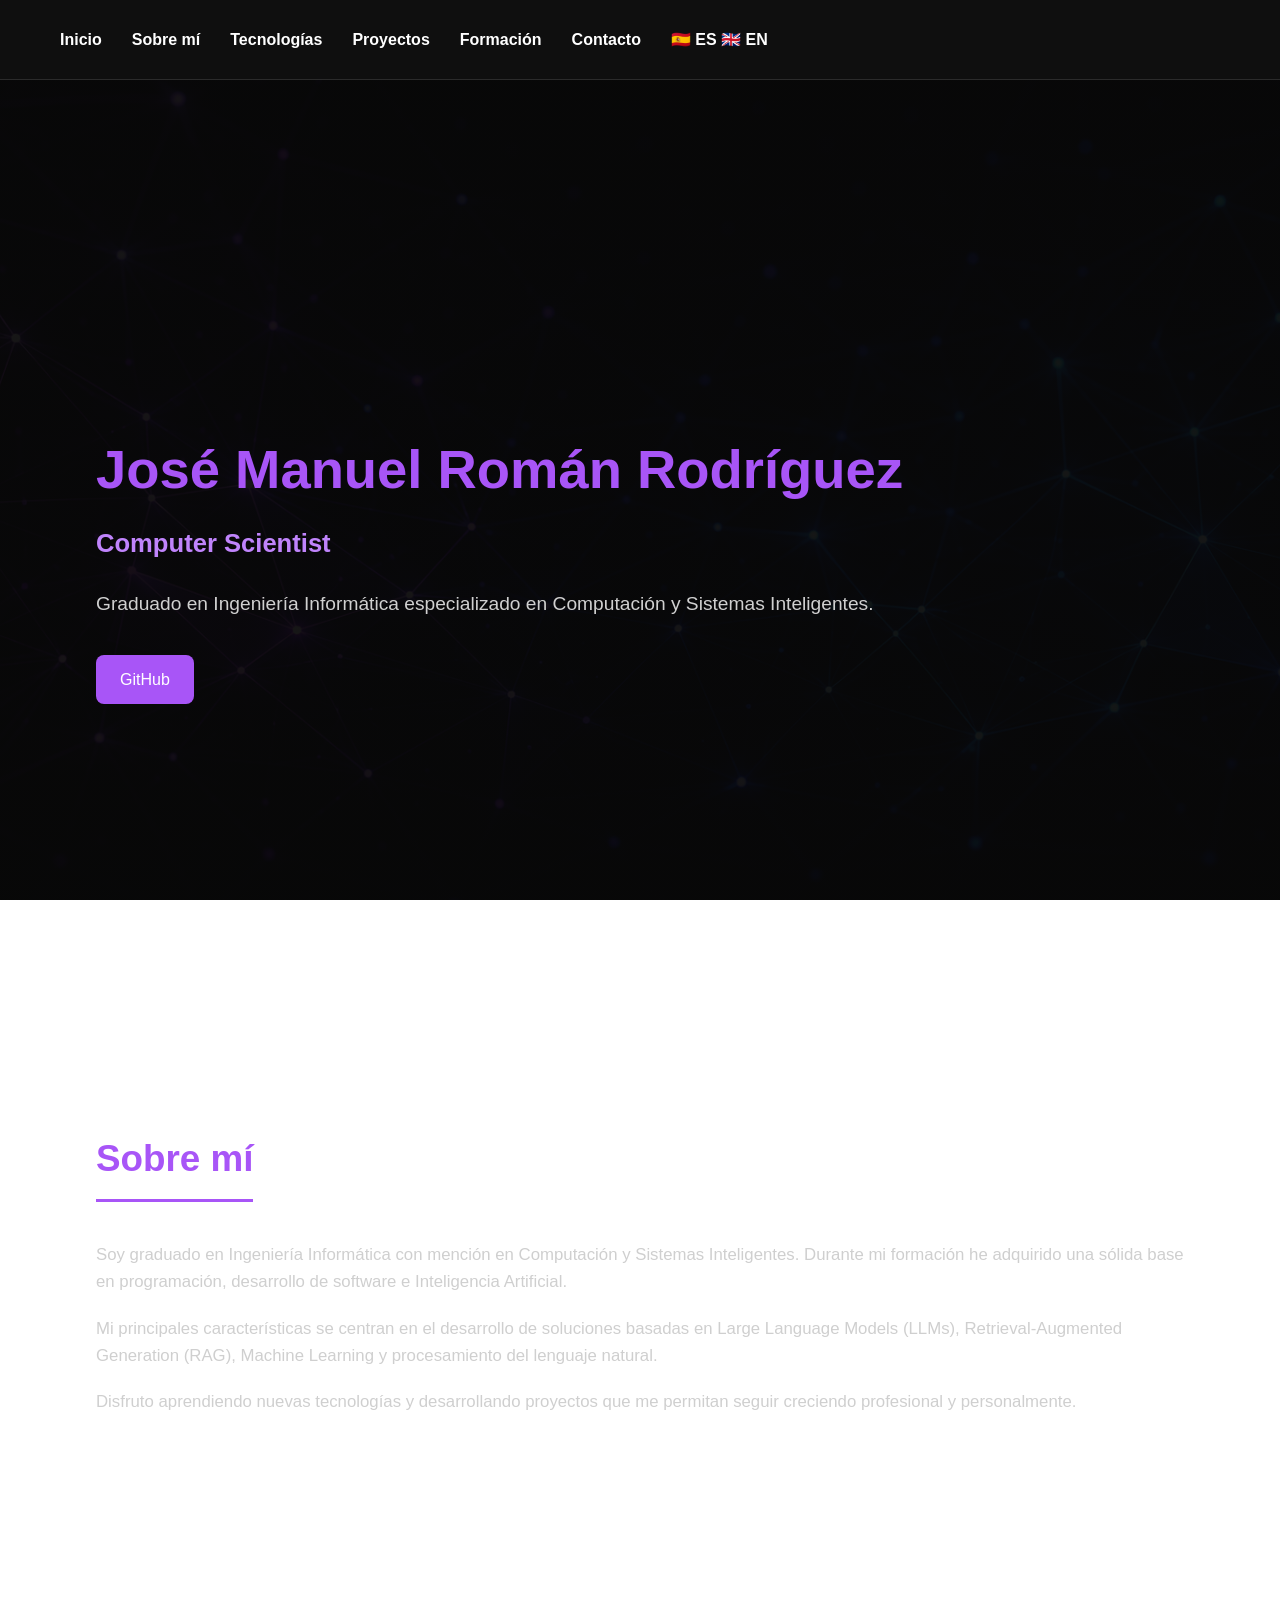
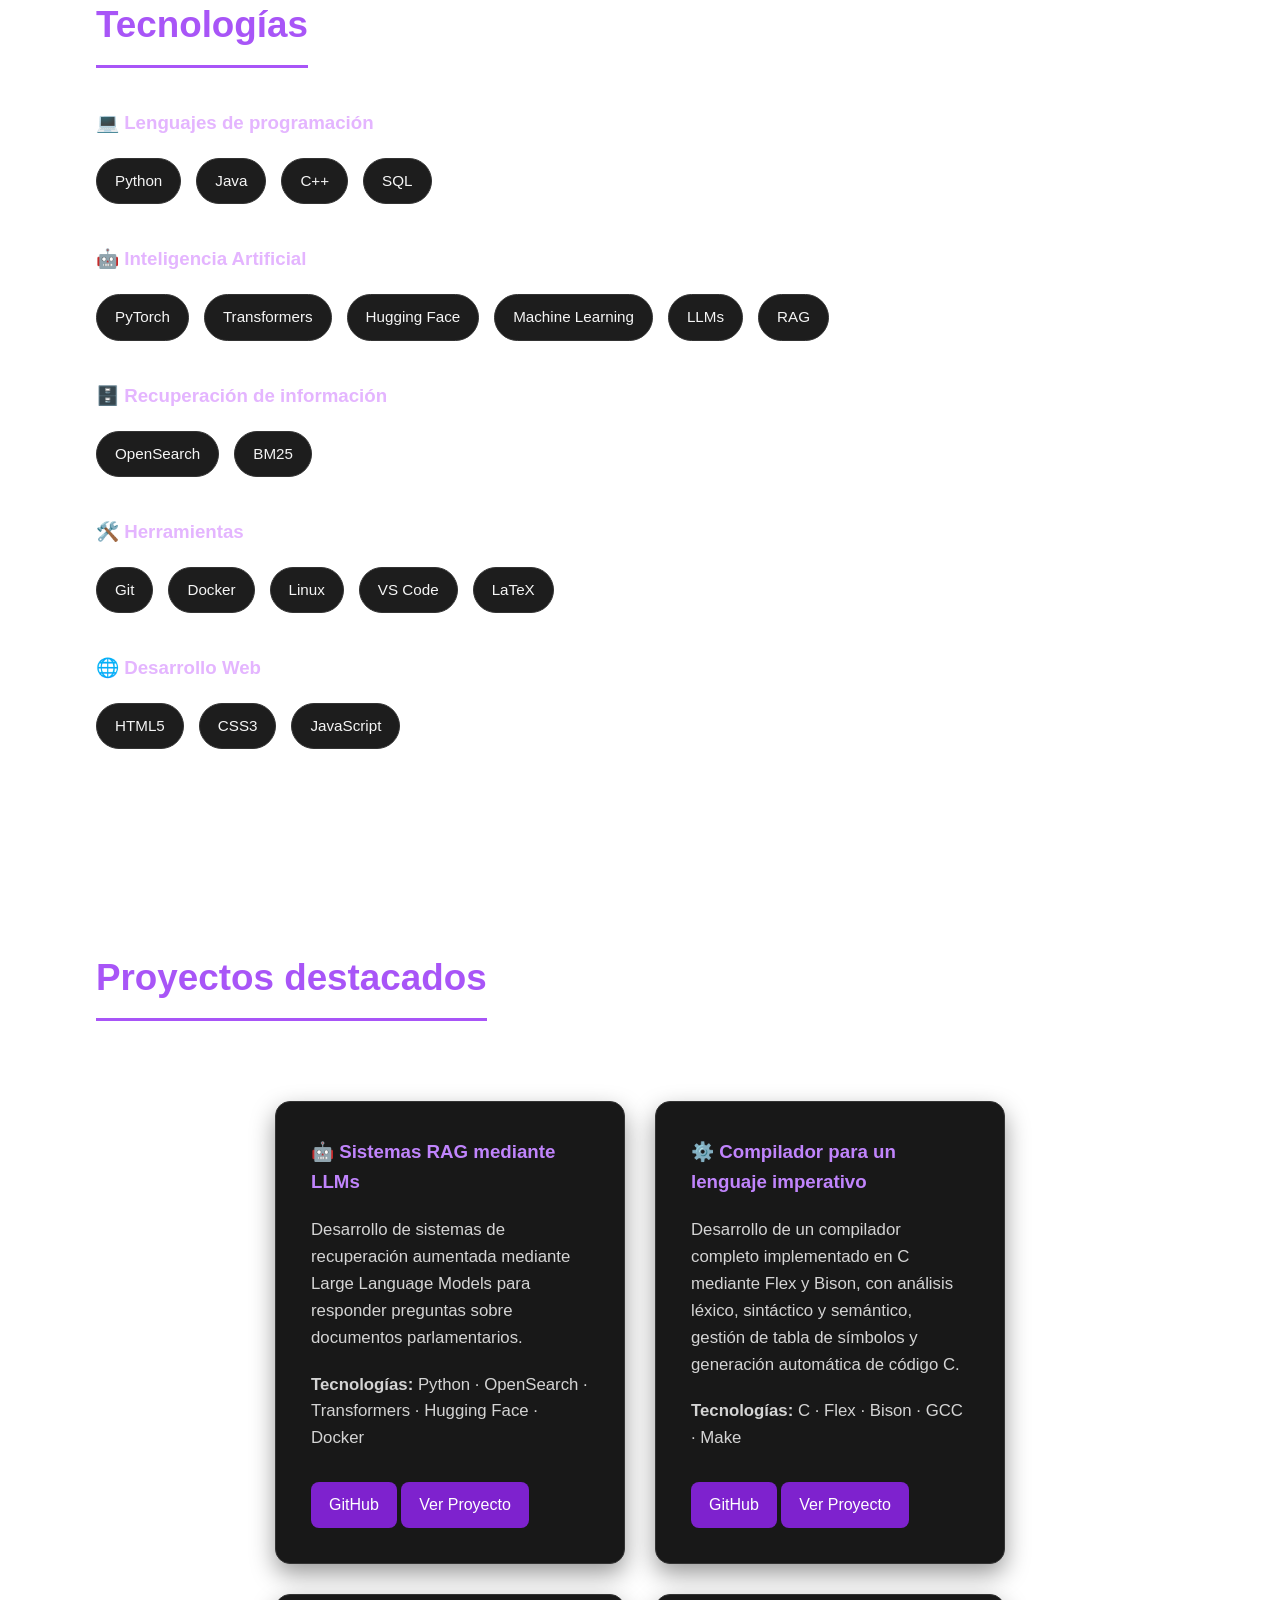
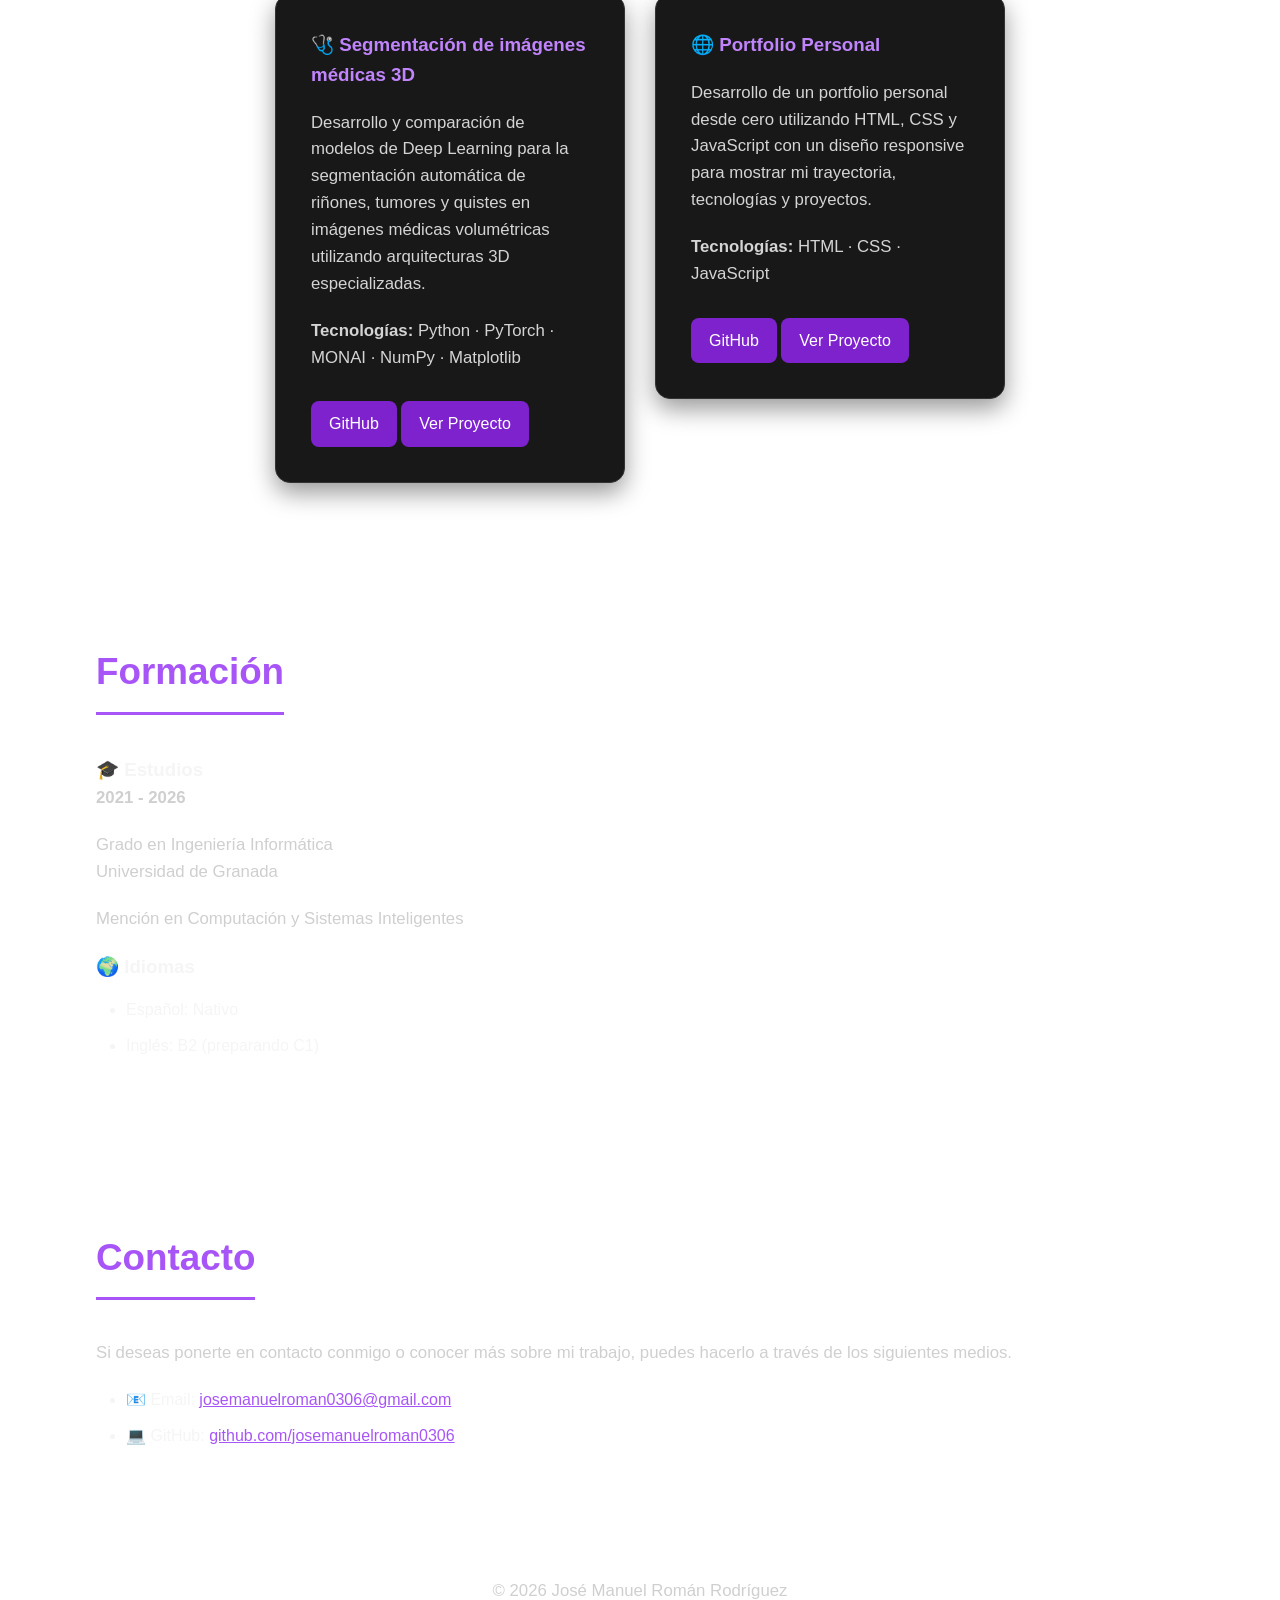
==== index.html @ 5d60ff20 "Initial commit" ====
<!DOCTYPE html>
<html lang="es">

<head>
    <meta charset="UTF-8">
    <meta name="viewport" content="width=device-width, initial-scale=1.0">
    <title>Mi Portfolio</title>

    <link rel="stylesheet" href="style.css">
</head>

<body>

    <header>

        <nav>
            <a href="#inicio">Inicio</a>
            <a href="#sobre-mi">Sobre mí</a>
            <a href="#tecnologias">Tecnologías</a>
            <a href="#proyectos">Proyectos</a>
            <a href="#formacion">Formación</a>
            <a href="#contacto">Contacto</a>

            <div class="language-selector">
                <a href="index.html">🇪🇸 ES</a>
                <a href="index-en.html">🇬🇧 EN</a>
            </div>
        </nav>

    </header>

    <section id="inicio">
        <div class="container">
            <div class="hero">

                <div class="hero-text">

                    <h2>José Manuel Román Rodríguez</h2>

                    <h3>Computer Scientist</h3>

                    <p>
                        Graduado en Ingeniería Informática especializado en Computación y Sistemas Inteligentes.
                    </p>

                    <div class="hero-buttons">

                        <a href="https://github.com/josemanuelroman0306"
                            target="_blank"
                            rel="noopener noreferrer">
                            GitHub
                        </a>

                    </div>

                </div>

            
            </div>
        </div>

    </section>

    <section id="sobre-mi">
         <div class="container">
            <h2>Sobre mí</h2>

            <p>
                Soy graduado en Ingeniería Informática con mención en Computación y
                Sistemas Inteligentes. Durante mi formación he adquirido una sólida
                base en programación, desarrollo de software e Inteligencia Artificial.
            </p>

            <p>
                Mi principales  características se centran en el desarrollo de soluciones basadas
                en Large Language Models (LLMs), Retrieval-Augmented Generation (RAG),
                Machine Learning y procesamiento del lenguaje natural.
            </p>

            <p>
                Disfruto aprendiendo nuevas tecnologías y desarrollando proyectos que
                me permitan seguir creciendo profesional y personalmente.
            </p>
         </div>
    </section>

    <section id="tecnologias">
        <div class="container">
            <h2>Tecnologías</h2>

            <div class="tech-category">

                <h3>💻 Lenguajes de programación</h3>

                <div class="tech-list">

                    <span>Python</span>
                    <span>Java</span>
                    <span>C++</span>
                    <span>SQL</span>

                </div>

            </div>

            <div class="tech-category">

                <h3>🤖 Inteligencia Artificial</h3>

                <div class="tech-list">

                    <span>PyTorch</span>
                    <span>Transformers</span>
                    <span>Hugging Face</span>
                    <span>Machine Learning</span>
                    <span>LLMs</span>
                    <span>RAG</span>

                </div>

            </div>

            <div class="tech-category">

                <h3>🗄️ Recuperación de información</h3>

                <div class="tech-list">

                    <span>OpenSearch</span>
                    <span>BM25</span>

                </div>

            </div>

            <div class="tech-category">

                <h3>🛠️ Herramientas</h3>

                <div class="tech-list">

                    <span>Git</span>
                    <span>Docker</span>
                    <span>Linux</span>
                    <span>VS Code</span>
                    <span>LaTeX</span>

                </div>

            </div>

            <div class="tech-category">

                <h3>🌐 Desarrollo Web</h3>

                <div class="tech-list">

                    <span>HTML5</span>
                    <span>CSS3</span>
                    <span>JavaScript</span>

                </div>

            </div>
        </div>
    </section>

    <section id="proyectos">
        <div class="container">
            <h2>Proyectos destacados</h2>

            <div class="proyectos-container">

                <div class="proyecto">

                    <h3>🤖 Sistemas RAG mediante LLMs</h3>

                    <p>
                        Desarrollo de sistemas de recuperación aumentada
                        mediante Large Language Models para responder
                        preguntas sobre documentos parlamentarios.
                    </p>

                    <p>
                        <strong>Tecnologías:</strong>
                        Python · OpenSearch · Transformers · Hugging Face · Docker
                    </p>

                    <a href="https://github.com/josemanuelroman0306/RAG"
                            target="_blank"
                            rel="noopener noreferrer">
                            GitHub
                        </a>

                    <a href="proyectos/rag.html">
                        Ver Proyecto
                    </a>

                </div>

                <!-- Proyecto Compilador -->
                <div class="proyecto">

                    <h3>⚙️ Compilador para un lenguaje imperativo</h3>

                    <p>
                        Desarrollo de un compilador completo implementado en C mediante
                        Flex y Bison, con análisis léxico, sintáctico y semántico,
                        gestión de tabla de símbolos y generación automática de código C.
                    </p>

                    <p>
                        <strong>Tecnologías:</strong>
                        C · Flex · Bison · GCC · Make
                    </p>

                    <a href="https://github.com/josemanuelroman0306/Compilador"
                            target="_blank"
                            rel="noopener noreferrer">
                            GitHub
                        </a>

                    <a href="proyectos/compilador.html">
                        Ver Proyecto
                    </a>

                </div>

                <div class="proyecto">
                    <h3>🩺 Segmentación de imágenes médicas 3D</h3>

                    <p>
                    Desarrollo y comparación de modelos de Deep Learning
                    para la segmentación automática de riñones, tumores
                    y quistes en imágenes médicas volumétricas utilizando
                    arquitecturas 3D especializadas.
                    </p>

                    <p>
                    <strong>Tecnologías:</strong>
                    Python · PyTorch · MONAI · NumPy · Matplotlib
                    </p>

                    <a href="https://github.com/josemanuelroman0306/VisionPorComputador"
                            target="_blank"
                            rel="noopener noreferrer">
                            GitHub
                    </a>

                    <a href="proyectos/VCMedico.html">
                        Ver Proyecto
                    </a>

                </div>
                
                <div class="proyecto">

                    <h3>🌐 Portfolio Personal</h3>

                    <p>
                        Desarrollo de un portfolio personal desde cero utilizando
                        HTML, CSS y JavaScript con un diseño responsive para mostrar
                        mi trayectoria, tecnologías y proyectos.
                    </p>

                    <p>
                        <strong>Tecnologías:</strong>
                        HTML · CSS · JavaScript
                    </p>

                    <a href="https://github.com/josemanuelroman0306/portfolio"
                            target="_blank"
                            rel="noopener noreferrer">
                            GitHub
                    </a>

                    <a href="proyectos/portfolio.html">
                        Ver Proyecto
                    </a>

                </div>

            </div>
        </div>
    </section>

    <section id="formacion">
        <div class="container">
            <h2>Formación</h2>

            <h3>🎓 Estudios</h3>

            <p><strong>2021 - 2026</strong></p>

            <p>
                Grado en Ingeniería Informática<br>
                Universidad de Granada
            </p>

            <p>
                Mención en Computación y Sistemas Inteligentes
            </p>

            <h3>🌍 Idiomas</h3>

                <ul>
                    <li>Español: Nativo</li>
                    <li>Inglés: B2 (preparando C1)</li>
                </ul>

        </div>
    </section>

    <section id="contacto">
        <div class="container">
            <h2>Contacto</h2>

            <p>
                Si deseas ponerte en contacto conmigo o conocer más sobre mi trabajo,
                puedes hacerlo a través de los siguientes medios.
            </p>

            <ul>

                <li>
                    📧 Email:
                    <a href="josemanuelroman0306@gmail.com">
                        josemanuelroman0306@gmail.com
                    </a>
                </li>

                <li>
                    💻 GitHub:
                    <a href="https://github.com/josemanuelroman0306"
                    target="_blank"
                    rel="noopener noreferrer">
                        github.com/josemanuelroman0306
                    </a>
                </li>


            </ul>
        </div>
    </section>

    <!-- ===================== -->
    <!-- FOOTER -->
    <!-- ===================== -->

    <footer>

        <p>
            © 2026 José Manuel Román Rodríguez
        </p>

    </footer>

    <script src="script.js"></script>

</body>

</html>
---- style.css ----
/* ======================================
   RESET
====================================== */

* {
    margin: 0;
    padding: 0;
    box-sizing: border-box;
}

/* ======================================
   SCROLL SUAVE
====================================== */

html {
    scroll-behavior: smooth;
}

/* ======================================
   ESTILOS GENERALES
====================================== */

body {

    font-family: "Segoe UI", Arial, Helvetica, sans-serif;

    color: #f5f5f5;

    line-height: 1.6;

    padding-top: 80px;

    background:
        linear-gradient(
            rgba(8, 8, 8, 0.94),
            rgba(8, 8, 8, 0.94)
        ),
        url("assets/background.png");

    background-size: cover;

    background-position: center;

    background-repeat: no-repeat;

    background-attachment: fixed;

}

/* ======================================
   CABECERA
====================================== */

header {

    position: fixed;

    top: 0;
    left: 0;

    width: 100%;
    height: 80px;

    display: flex;
    justify-content: space-between;
    align-items: center;

    padding: 0 60px;

    background: rgba(17, 17, 17, 0.90);

    backdrop-filter: blur(12px);

    border-bottom: 1px solid #2b2b2b;

    z-index: 1000;
}

/* ======================================
   NOMBRE
====================================== */

header h1 {

    font-size: 1.8rem;
    color: white;

}

/* ======================================
   NAVEGACIÓN
====================================== */

nav {

    display: flex;
    gap: 30px;

}

nav a {

    position: relative;

    color: white;

    text-decoration: none;

    font-weight: 600;

    transition: color 0.3s;

}

nav a::after {

    content: "";

    position: absolute;

    left: 0;
    bottom: -6px;

    width: 0;

    height: 2px;

    background: #a855f7;

    transition: width 0.3s ease;

}

nav a:hover {

    color: #a855f7;

}

nav a:hover::after {

    width: 100%;

}

/* ======================================
   SECCIONES
====================================== */

section{

    width:100%;

    padding:80px 0;

    background:transparent;

}

section:hover {

    transform: translateY(-6px);

    border-color: #a855f7;

}

section h2{

    display:inline-block;

    margin-bottom:40px;

    padding-bottom:10px;

    border-bottom:3px solid #a855f7;

}

section p{

    margin-bottom:20px;

}

/* ======================================
   TÍTULOS
====================================== */

h2{

    display:inline-block;

    font-size:2.3rem;

    color:#a855f7;

    margin-bottom:45px;

    padding-bottom:10px;

    border-bottom:3px solid #a855f7;

}

p {

    color: #cfcfcf;

    font-size: 1.05rem;

}

/* ======================================
   ENLACES
====================================== */

a {

    color: #a855f7;

}

a:hover {

    color: #c084fc;

}

/* ======================================
   BOTONES
====================================== */

button {

    background: #a855f7;

    color: white;

    border: none;

    border-radius: 8px;

    padding: 12px 25px;

    font-size: 1rem;

    cursor: pointer;

    transition: .3s;

}

button:hover {

    background: #9333ea;

    transform: scale(1.05);

}

/* ======================================
   FOOTER
====================================== */

footer {

    text-align: center;

    padding: 40px;

    color: #888;

}

/* ======================================
   RESPONSIVE
====================================== */

@media (max-width: 900px) {

    header {

        flex-direction: column;

        height: auto;

        padding: 20px;

    }

    nav {

        margin-top: 15px;

        flex-wrap: wrap;

        justify-content: center;

        gap: 15px;

    }

    body {

        padding-top: 140px;

    }

    section {

        width: 95%;

        padding: 30px;

    }

}

/* ======================================
   LISTAS
====================================== */

ul {

    margin-top: 15px;

    padding-left: 30px;

}

li {

    margin-bottom: 10px;

}

/* ======================================
   HERO BUTTONS
====================================== */

.hero{

    min-height:90vh;

    display:flex;

    align-items:center;

}

.hero-text{

    max-width:1000px;

    width:100%;


}

.hero h2{

    font-size:3.4rem;

    border:none;

    margin-bottom:10px;

    padding:0;

}

.hero h3{

    color:#c084fc;

    font-size:1.6rem;

    margin-bottom:25px;

}

.hero p{

    font-size:1.2rem;

    color:#d0d0d0;

    margin-bottom:35px;

}

.hero-buttons a {

    display: inline-block;

    padding: 12px 24px;

    background-color: #a855f7;

    color: white;

    text-decoration: none;

    border-radius: 8px;

    transition: 0.3s;

}

.hero-buttons a:hover {

    background-color: #9333ea;

    transform: translateY(-3px);

}

/* ======================================
   PROYECTOS
====================================== */

.proyecto {

    width: 350px;

    background-color: #181818;

    border: 1px solid #333;

    border-radius: 15px;

    padding: 35px;

    box-shadow: 0 10px 25px rgba(0,0,0,0.4);

    transition: all 0.3s ease;

    height:100%;

}

.proyectos-container {

    display: flex;

    justify-content: center;

    flex-wrap: wrap;

    gap: 30px;

    margin-top: 40px;

}

.proyecto:hover {

    transform: translateY(-10px);

    border-color: #a855f7;

    box-shadow: 0 15px 35px rgba(168,85,247,.35);

}

.proyecto h3{

    color:#c084fc;

    margin-bottom:20px;

}

.proyecto p{

    color:#d4d4d4;

    margin-bottom:20px;

}

.proyecto a{

    display:inline-block;

    margin-top:10px;

    padding:10px 18px;

    text-decoration:none;

    color:white;

    background:#7e22ce;

    border-radius:8px;

    transition:.3s;

}

.proyecto a:hover{

    background:#9333ea;

}

/* ======================================
   TECNOLOGÍAS
====================================== */

.tech-category{

    margin-bottom:40px;

}

.tech-category h3{

    margin-bottom:18px;

    color:#e4b5ff;

}

.tech-list{

    display:flex;

    flex-wrap:wrap;

    gap:15px;

    margin-top:20px;

}

.tech-list span{

    background:#1d1d1d;

    border:1px solid #333;

    color:#f5f5f5;

    padding:10px 18px;

    border-radius:30px;

    font-size:.95rem;

    transition:.3s;

}

.tech-list span:hover{

    transform:translateY(-4px);

    border-color:#a855f7;

    background:#262626;

    box-shadow:0 8px 20px rgba(168,85,247,.25);

}

/* ======================================
   CONTENEDOR GENERAL
====================================== */

.container{

    width:85%;
    max-width:1100px;

    margin:auto;

}

/* ======================================
   IMÁGENES DE ARQUITECTURA
====================================== */

.arquitectura-imagen {

    margin-top: 40px;

    display: flex;
    justify-content: center;

}

.arquitectura-imagen img {

    width: 100%;
    max-width: 1000px;

    height: auto;

    border-radius: 12px;

    border: 1px solid #333;

    box-shadow: 0 10px 30px rgba(0,0,0,0.4);

}

/* ======================================
RESULTADOS
====================================== */

.resultados-bloque {

margin-top: 55px;

}

.resultados-bloque h3 {

color: #c084fc;

font-size: 1.4rem;

margin-bottom: 15px;

}

.resultados-bloque h4 {

color: #e4b5ff;

margin-top: 35px;

margin-bottom: 15px;

font-size: 1.05rem;

}

/* ======================================
   TABLAS DE RESULTADOS
====================================== */

.tabla-resultados {

    width: 100%;

    margin: 25px 0 35px 0;

    overflow-x: auto;

}

.tabla-resultados table {

    width: 100%;

    border-collapse: collapse;

    background: rgba(20, 20, 20, 0.75);

    border: 1px solid #333;

    border-radius: 10px;

    overflow: hidden;

}

.tabla-resultados th {

    background: #1d1d1d;

    color: #c084fc;

    font-weight: 600;

    padding: 14px 18px;

    text-align: center;

    border-bottom: 1px solid #333;

}

.tabla-resultados td {

    padding: 13px 18px;

    text-align: center;

    color: #d4d4d4;

    border-bottom: 1px solid #292929;

}

.tabla-resultados tr:last-child td {

    border-bottom: none;

}

.tabla-resultados tbody tr {

    transition: background 0.2s ease;

}

.tabla-resultados tbody tr:hover {

    background: rgba(168, 85, 247, 0.08);

}


/* Resultado destacado */

.tabla-resultados .resultado-destacado {

    background: rgba(168, 85, 247, 0.10);

}

.tabla-resultados .resultado-destacado td {

    color: #f5f5f5;

}


/* ======================================
   BLOQUES DE RESULTADOS
====================================== */

.resultados-bloque {

    margin-top: 55px;

}

.resultados-bloque h3 {

    color: #c084fc;

    font-size: 1.45rem;

    margin-bottom: 20px;

}

.resultados-bloque h4 {

    color: #e4b5ff;

    margin-top: 35px;

    margin-bottom: 15px;

    font-size: 1.1rem;

}


/* ======================================
   CONCLUSIONES DE RESULTADOS
====================================== */

.resultado-conclusion {

    margin: 25px 0;

    padding: 18px 22px;

    background: rgba(168, 85, 247, 0.08);

    border-left: 3px solid #a855f7;

    border-radius: 6px;

    color: #d4d4d4;

}

.resultado-conclusion strong {

    color: #c084fc;

}

/* ======================================
RESULTADO DESTACADO
====================================== */

.resultado-destacado {

background: rgba(168, 85, 247, 0.12);

}

.resultado-destacado td {

color: #f0d9ff;

}

/* ======================================
TABLA PEQUEÑA
====================================== */

.tabla-pequena {

max-width: 900px;

}

/* ======================================
RESPONSIVE
====================================== */

@media (max-width: 700px) {

.tabla-resultados th,
.tabla-resultados td {

    padding: 10px;

    font-size: 0.9rem;

}

}

/* ======================================
   CAPTURAS DEL PROYECTO
====================================== */

.captura-principal {

    margin-top: 45px;

    background: rgba(20, 20, 20, 0.75);

    border: 1px solid #333;

    border-radius: 16px;

    overflow: hidden;

    box-shadow: 0 10px 30px rgba(0,0,0,0.35);

    transition: all 0.3s ease;

}

.captura-principal:hover {

    transform: translateY(-6px);

    border-color: #a855f7;

    box-shadow: 0 15px 35px rgba(168,85,247,0.20);

}

.captura-principal img {

    display: block;

    width: 100%;

    max-height: 600px;

    object-fit: contain;

    background: #080808;

}

.captura-info {

    padding: 25px 30px;

}

.captura-info h3 {

    color: #c084fc;

    margin-bottom: 10px;

    font-size: 1.3rem;

}

.captura-info p {

    margin-bottom: 0;

    color: #cfcfcf;

}


/* ======================================
   GRID DE CAPTURAS
====================================== */

.capturas-grid {

    display: grid;

    grid-template-columns: repeat(2, 1fr);

    gap: 30px;

    margin-top: 30px;

}

.captura-card {

    background: rgba(20, 20, 20, 0.75);

    border: 1px solid #333;

    border-radius: 16px;

    overflow: hidden;

    box-shadow: 0 10px 30px rgba(0,0,0,0.35);

    transition: all 0.3s ease;

}

.captura-card:hover {

    transform: translateY(-6px);

    border-color: #a855f7;

    box-shadow: 0 15px 35px rgba(168,85,247,0.20);

}

.captura-card img {

    display: block;

    width: 100%;

    height: 300px;

    object-fit: contain;

    background: #080808;

}


/* ======================================
   RESPONSIVE
====================================== */

@media (max-width: 900px) {

    .capturas-grid {

        grid-template-columns: 1fr;

    }

    .captura-card img {

        height: auto;

    }

}

/* ======================================
   FONDOS
====================================== */
/*
#inicio{

    background:#0b0b0b;

}

#sobre-mi{

    background:#111111;

}

#tecnologias{

    background:#0b0b0b;

}

#proyectos{

    background:#111111;

}

#formacion{

    background:#0b0b0b;

}

#contacto{

    background:#111111;

}*/
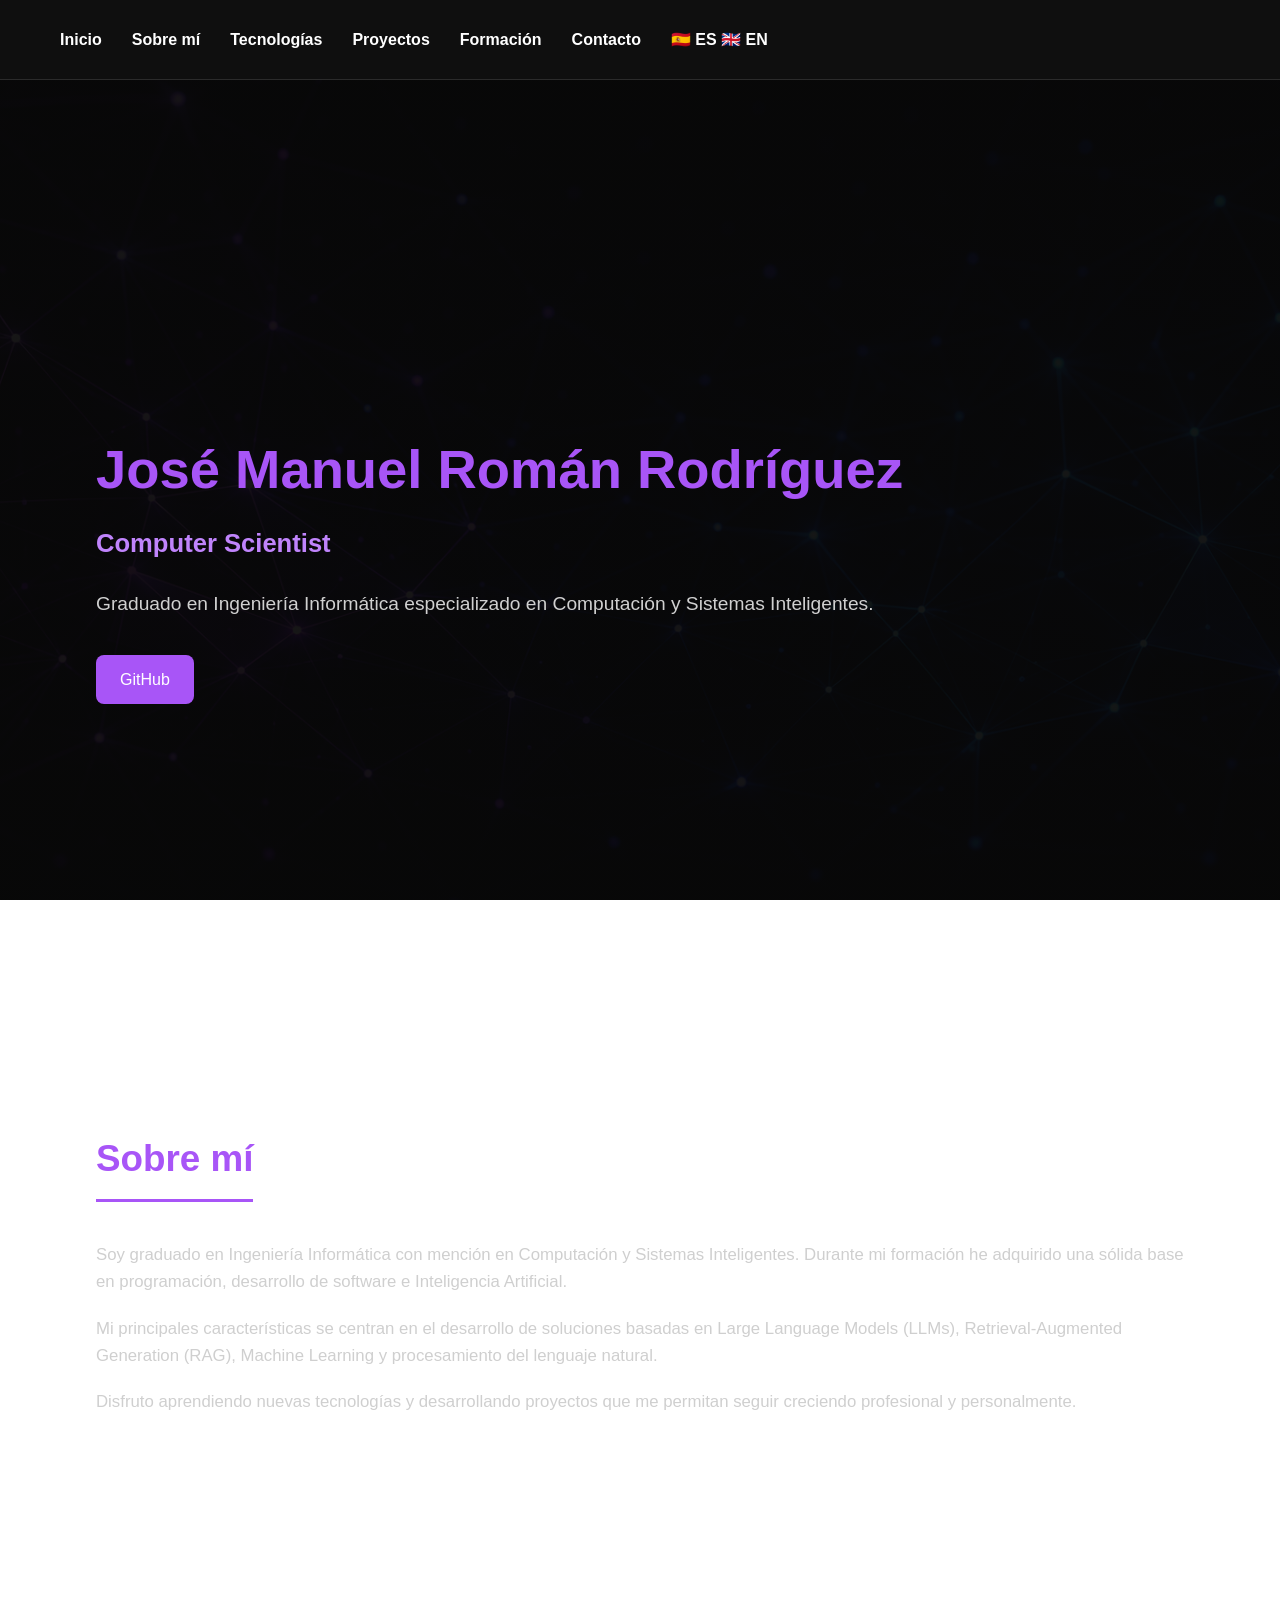
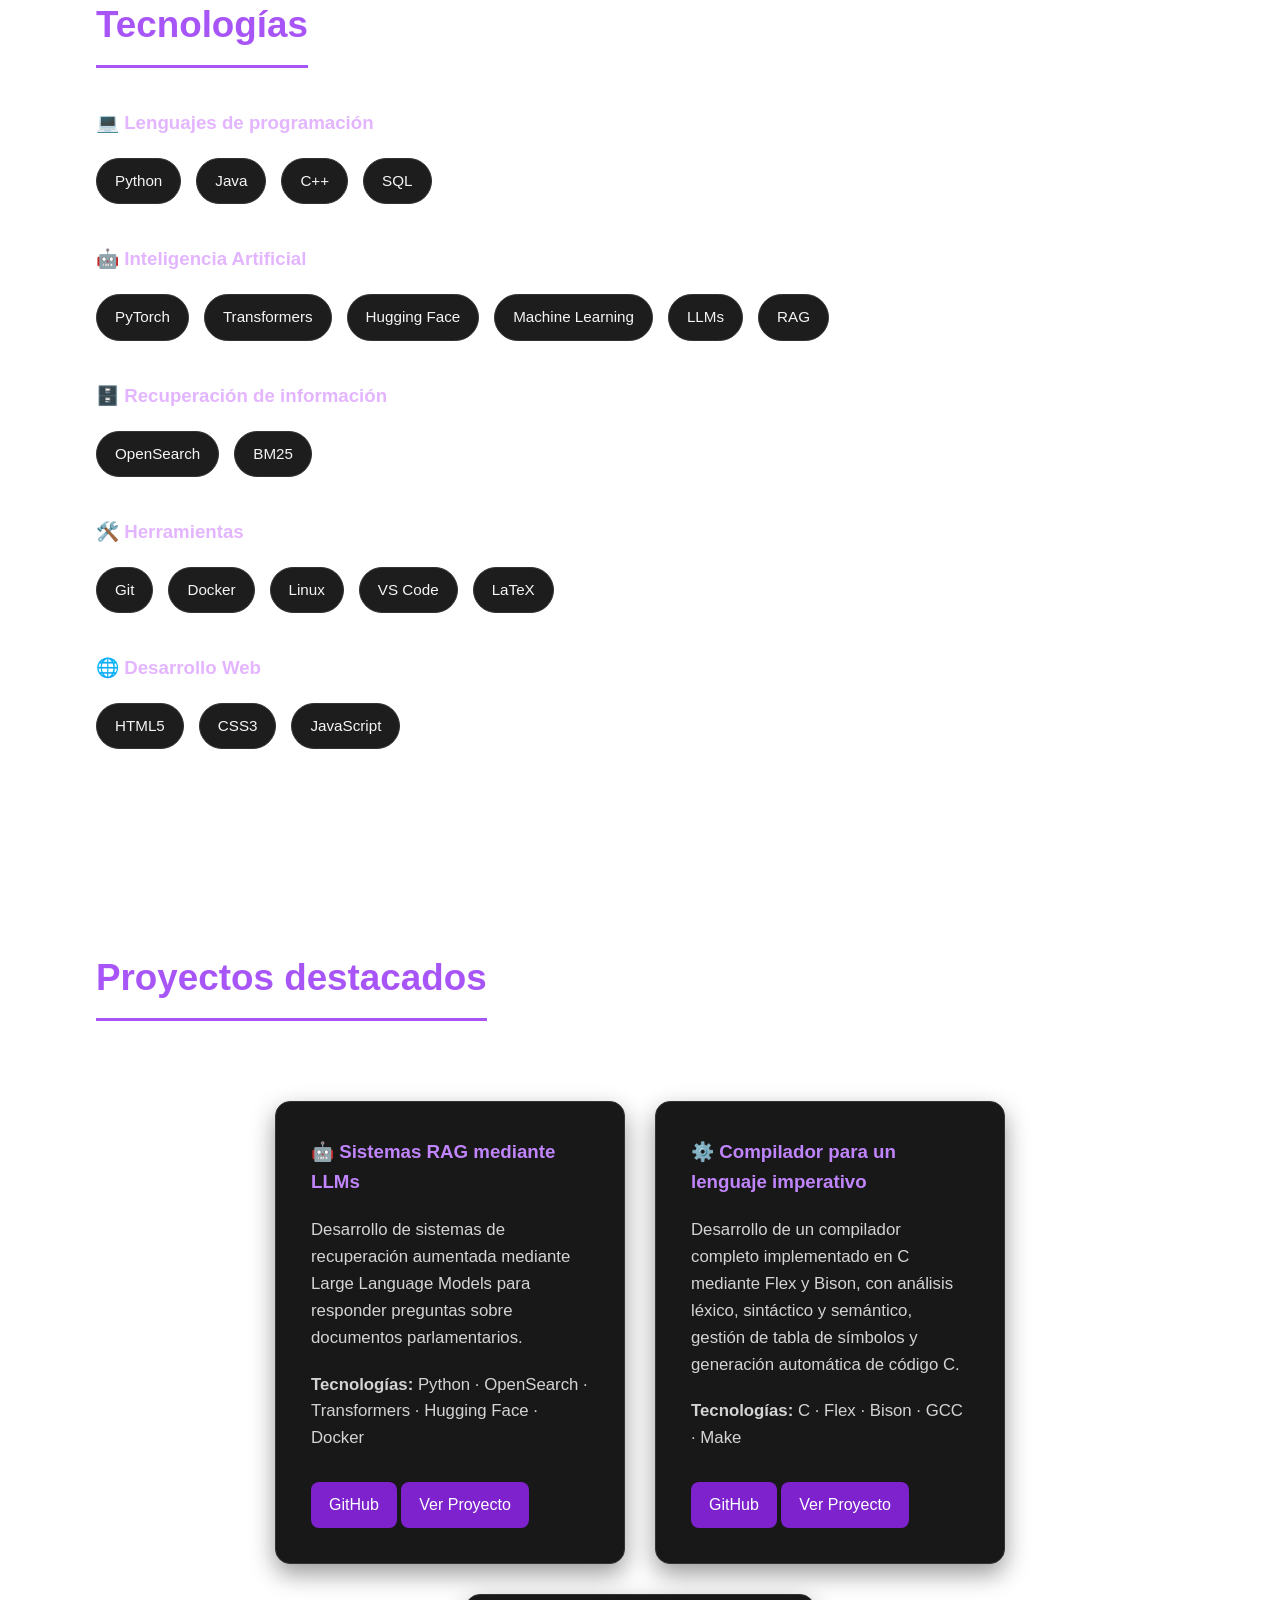
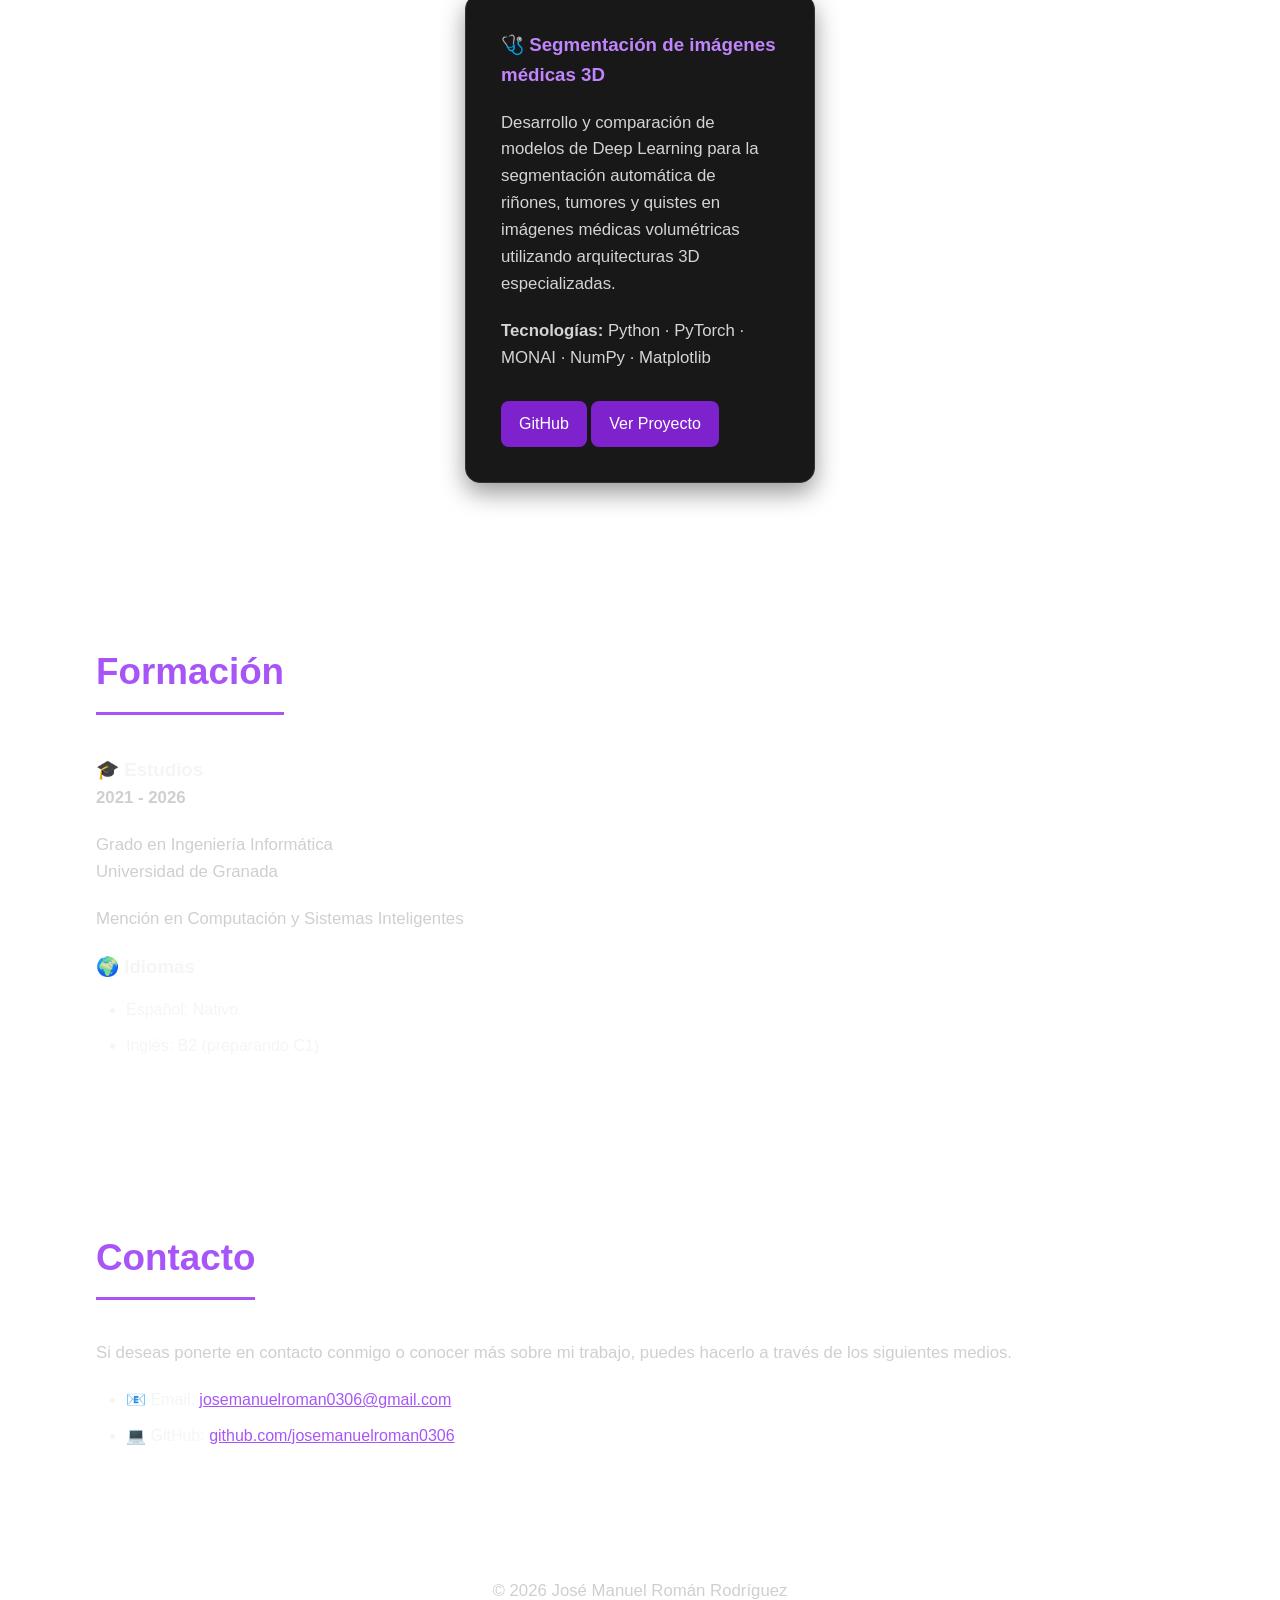
==== commit d337a605: "Actualización del Portfolio" ====
--- a/index.html
+++ b/index.html
@@ -1,362 +1,362 @@
-<!DOCTYPE html>
-<html lang="es">
-
-<head>
-    <meta charset="UTF-8">
-    <meta name="viewport" content="width=device-width, initial-scale=1.0">
-    <title>Mi Portfolio</title>
-
-    <link rel="stylesheet" href="style.css">
-</head>
-
-<body>
-
-    <header>
-
-        <nav>
-            <a href="#inicio">Inicio</a>
-            <a href="#sobre-mi">Sobre mí</a>
-            <a href="#tecnologias">Tecnologías</a>
-            <a href="#proyectos">Proyectos</a>
-            <a href="#formacion">Formación</a>
-            <a href="#contacto">Contacto</a>
-
-            <div class="language-selector">
-                <a href="index.html">🇪🇸 ES</a>
-                <a href="index-en.html">🇬🇧 EN</a>
-            </div>
-        </nav>
-
-    </header>
-
-    <section id="inicio">
-        <div class="container">
-            <div class="hero">
-
-                <div class="hero-text">
-
-                    <h2>José Manuel Román Rodríguez</h2>
-
-                    <h3>Computer Scientist</h3>
-
-                    <p>
-                        Graduado en Ingeniería Informática especializado en Computación y Sistemas Inteligentes.
-                    </p>
-
-                    <div class="hero-buttons">
-
-                        <a href="https://github.com/josemanuelroman0306"
-                            target="_blank"
-                            rel="noopener noreferrer">
-                            GitHub
-                        </a>
-
-                    </div>
-
-                </div>
-
-            
-            </div>
-        </div>
-
-    </section>
-
-    <section id="sobre-mi">
-         <div class="container">
-            <h2>Sobre mí</h2>
-
-            <p>
-                Soy graduado en Ingeniería Informática con mención en Computación y
-                Sistemas Inteligentes. Durante mi formación he adquirido una sólida
-                base en programación, desarrollo de software e Inteligencia Artificial.
-            </p>
-
-            <p>
-                Mi principales  características se centran en el desarrollo de soluciones basadas
-                en Large Language Models (LLMs), Retrieval-Augmented Generation (RAG),
-                Machine Learning y procesamiento del lenguaje natural.
-            </p>
-
-            <p>
-                Disfruto aprendiendo nuevas tecnologías y desarrollando proyectos que
-                me permitan seguir creciendo profesional y personalmente.
-            </p>
-         </div>
-    </section>
-
-    <section id="tecnologias">
-        <div class="container">
-            <h2>Tecnologías</h2>
-
-            <div class="tech-category">
-
-                <h3>💻 Lenguajes de programación</h3>
-
-                <div class="tech-list">
-
-                    <span>Python</span>
-                    <span>Java</span>
-                    <span>C++</span>
-                    <span>SQL</span>
-
-                </div>
-
-            </div>
-
-            <div class="tech-category">
-
-                <h3>🤖 Inteligencia Artificial</h3>
-
-                <div class="tech-list">
-
-                    <span>PyTorch</span>
-                    <span>Transformers</span>
-                    <span>Hugging Face</span>
-                    <span>Machine Learning</span>
-                    <span>LLMs</span>
-                    <span>RAG</span>
-
-                </div>
-
-            </div>
-
-            <div class="tech-category">
-
-                <h3>🗄️ Recuperación de información</h3>
-
-                <div class="tech-list">
-
-                    <span>OpenSearch</span>
-                    <span>BM25</span>
-
-                </div>
-
-            </div>
-
-            <div class="tech-category">
-
-                <h3>🛠️ Herramientas</h3>
-
-                <div class="tech-list">
-
-                    <span>Git</span>
-                    <span>Docker</span>
-                    <span>Linux</span>
-                    <span>VS Code</span>
-                    <span>LaTeX</span>
-
-                </div>
-
-            </div>
-
-            <div class="tech-category">
-
-                <h3>🌐 Desarrollo Web</h3>
-
-                <div class="tech-list">
-
-                    <span>HTML5</span>
-                    <span>CSS3</span>
-                    <span>JavaScript</span>
-
-                </div>
-
-            </div>
-        </div>
-    </section>
-
-    <section id="proyectos">
-        <div class="container">
-            <h2>Proyectos destacados</h2>
-
-            <div class="proyectos-container">
-
-                <div class="proyecto">
-
-                    <h3>🤖 Sistemas RAG mediante LLMs</h3>
-
-                    <p>
-                        Desarrollo de sistemas de recuperación aumentada
-                        mediante Large Language Models para responder
-                        preguntas sobre documentos parlamentarios.
-                    </p>
-
-                    <p>
-                        <strong>Tecnologías:</strong>
-                        Python · OpenSearch · Transformers · Hugging Face · Docker
-                    </p>
-
-                    <a href="https://github.com/josemanuelroman0306/RAG"
-                            target="_blank"
-                            rel="noopener noreferrer">
-                            GitHub
-                        </a>
-
-                    <a href="proyectos/rag.html">
-                        Ver Proyecto
-                    </a>
-
-                </div>
-
-                <!-- Proyecto Compilador -->
-                <div class="proyecto">
-
-                    <h3>⚙️ Compilador para un lenguaje imperativo</h3>
-
-                    <p>
-                        Desarrollo de un compilador completo implementado en C mediante
-                        Flex y Bison, con análisis léxico, sintáctico y semántico,
-                        gestión de tabla de símbolos y generación automática de código C.
-                    </p>
-
-                    <p>
-                        <strong>Tecnologías:</strong>
-                        C · Flex · Bison · GCC · Make
-                    </p>
-
-                    <a href="https://github.com/josemanuelroman0306/Compilador"
-                            target="_blank"
-                            rel="noopener noreferrer">
-                            GitHub
-                        </a>
-
-                    <a href="proyectos/compilador.html">
-                        Ver Proyecto
-                    </a>
-
-                </div>
-
-                <div class="proyecto">
-                    <h3>🩺 Segmentación de imágenes médicas 3D</h3>
-
-                    <p>
-                    Desarrollo y comparación de modelos de Deep Learning
-                    para la segmentación automática de riñones, tumores
-                    y quistes en imágenes médicas volumétricas utilizando
-                    arquitecturas 3D especializadas.
-                    </p>
-
-                    <p>
-                    <strong>Tecnologías:</strong>
-                    Python · PyTorch · MONAI · NumPy · Matplotlib
-                    </p>
-
-                    <a href="https://github.com/josemanuelroman0306/VisionPorComputador"
-                            target="_blank"
-                            rel="noopener noreferrer">
-                            GitHub
-                    </a>
-
-                    <a href="proyectos/VCMedico.html">
-                        Ver Proyecto
-                    </a>
-
-                </div>
-                
-                <div class="proyecto">
-
-                    <h3>🌐 Portfolio Personal</h3>
-
-                    <p>
-                        Desarrollo de un portfolio personal desde cero utilizando
-                        HTML, CSS y JavaScript con un diseño responsive para mostrar
-                        mi trayectoria, tecnologías y proyectos.
-                    </p>
-
-                    <p>
-                        <strong>Tecnologías:</strong>
-                        HTML · CSS · JavaScript
-                    </p>
-
-                    <a href="https://github.com/josemanuelroman0306/portfolio"
-                            target="_blank"
-                            rel="noopener noreferrer">
-                            GitHub
-                    </a>
-
-                    <a href="proyectos/portfolio.html">
-                        Ver Proyecto
-                    </a>
-
-                </div>
-
-            </div>
-        </div>
-    </section>
-
-    <section id="formacion">
-        <div class="container">
-            <h2>Formación</h2>
-
-            <h3>🎓 Estudios</h3>
-
-            <p><strong>2021 - 2026</strong></p>
-
-            <p>
-                Grado en Ingeniería Informática<br>
-                Universidad de Granada
-            </p>
-
-            <p>
-                Mención en Computación y Sistemas Inteligentes
-            </p>
-
-            <h3>🌍 Idiomas</h3>
-
-                <ul>
-                    <li>Español: Nativo</li>
-                    <li>Inglés: B2 (preparando C1)</li>
-                </ul>
-
-        </div>
-    </section>
-
-    <section id="contacto">
-        <div class="container">
-            <h2>Contacto</h2>
-
-            <p>
-                Si deseas ponerte en contacto conmigo o conocer más sobre mi trabajo,
-                puedes hacerlo a través de los siguientes medios.
-            </p>
-
-            <ul>
-
-                <li>
-                    📧 Email:
-                    <a href="josemanuelroman0306@gmail.com">
-                        josemanuelroman0306@gmail.com
-                    </a>
-                </li>
-
-                <li>
-                    💻 GitHub:
-                    <a href="https://github.com/josemanuelroman0306"
-                    target="_blank"
-                    rel="noopener noreferrer">
-                        github.com/josemanuelroman0306
-                    </a>
-                </li>
-
-
-            </ul>
-        </div>
-    </section>
-
-    <!-- ===================== -->
-    <!-- FOOTER -->
-    <!-- ===================== -->
-
-    <footer>
-
-        <p>
-            © 2026 José Manuel Román Rodríguez
-        </p>
-
-    </footer>
-
-    <script src="script.js"></script>
-
-</body>
-
+<!DOCTYPE html>
+<html lang="es">
+
+<head>
+    <meta charset="UTF-8">
+    <meta name="viewport" content="width=device-width, initial-scale=1.0">
+    <title>Mi Portfolio</title>
+
+    <link rel="stylesheet" href="style.css">
+</head>
+
+<body>
+
+    <header>
+
+        <nav>
+            <a href="#inicio">Inicio</a>
+            <a href="#sobre-mi">Sobre mí</a>
+            <a href="#tecnologias">Tecnologías</a>
+            <a href="#proyectos">Proyectos</a>
+            <a href="#formacion">Formación</a>
+            <a href="#contacto">Contacto</a>
+
+            <div class="language-selector">
+                <a href="index.html">🇪🇸 ES</a>
+                <a href="index-en.html">🇬🇧 EN</a>
+            </div>
+        </nav>
+
+    </header>
+
+    <section id="inicio">
+        <div class="container">
+            <div class="hero">
+
+                <div class="hero-text">
+
+                    <h2>José Manuel Román Rodríguez</h2>
+
+                    <h3>Computer Scientist</h3>
+
+                    <p>
+                        Graduado en Ingeniería Informática especializado en Computación y Sistemas Inteligentes.
+                    </p>
+
+                    <div class="hero-buttons">
+
+                        <a href="https://github.com/josemanuelroman0306"
+                            target="_blank"
+                            rel="noopener noreferrer">
+                            GitHub
+                        </a>
+
+                    </div>
+
+                </div>
+
+            
+            </div>
+        </div>
+
+    </section>
+
+    <section id="sobre-mi">
+         <div class="container">
+            <h2>Sobre mí</h2>
+
+            <p>
+                Soy graduado en Ingeniería Informática con mención en Computación y
+                Sistemas Inteligentes. Durante mi formación he adquirido una sólida
+                base en programación, desarrollo de software e Inteligencia Artificial.
+            </p>
+
+            <p>
+                Mi principales  características se centran en el desarrollo de soluciones basadas
+                en Large Language Models (LLMs), Retrieval-Augmented Generation (RAG),
+                Machine Learning y procesamiento del lenguaje natural.
+            </p>
+
+            <p>
+                Disfruto aprendiendo nuevas tecnologías y desarrollando proyectos que
+                me permitan seguir creciendo profesional y personalmente.
+            </p>
+         </div>
+    </section>
+
+    <section id="tecnologias">
+        <div class="container">
+            <h2>Tecnologías</h2>
+
+            <div class="tech-category">
+
+                <h3>💻 Lenguajes de programación</h3>
+
+                <div class="tech-list">
+
+                    <span>Python</span>
+                    <span>Java</span>
+                    <span>C++</span>
+                    <span>SQL</span>
+
+                </div>
+
+            </div>
+
+            <div class="tech-category">
+
+                <h3>🤖 Inteligencia Artificial</h3>
+
+                <div class="tech-list">
+
+                    <span>PyTorch</span>
+                    <span>Transformers</span>
+                    <span>Hugging Face</span>
+                    <span>Machine Learning</span>
+                    <span>LLMs</span>
+                    <span>RAG</span>
+
+                </div>
+
+            </div>
+
+            <div class="tech-category">
+
+                <h3>🗄️ Recuperación de información</h3>
+
+                <div class="tech-list">
+
+                    <span>OpenSearch</span>
+                    <span>BM25</span>
+
+                </div>
+
+            </div>
+
+            <div class="tech-category">
+
+                <h3>🛠️ Herramientas</h3>
+
+                <div class="tech-list">
+
+                    <span>Git</span>
+                    <span>Docker</span>
+                    <span>Linux</span>
+                    <span>VS Code</span>
+                    <span>LaTeX</span>
+
+                </div>
+
+            </div>
+
+            <div class="tech-category">
+
+                <h3>🌐 Desarrollo Web</h3>
+
+                <div class="tech-list">
+
+                    <span>HTML5</span>
+                    <span>CSS3</span>
+                    <span>JavaScript</span>
+
+                </div>
+
+            </div>
+        </div>
+    </section>
+
+    <section id="proyectos">
+        <div class="container">
+            <h2>Proyectos destacados</h2>
+
+            <div class="proyectos-container">
+
+                <div class="proyecto">
+
+                    <h3>🤖 Sistemas RAG mediante LLMs</h3>
+
+                    <p>
+                        Desarrollo de sistemas de recuperación aumentada
+                        mediante Large Language Models para responder
+                        preguntas sobre documentos parlamentarios.
+                    </p>
+
+                    <p>
+                        <strong>Tecnologías:</strong>
+                        Python · OpenSearch · Transformers · Hugging Face · Docker
+                    </p>
+
+                    <a href="https://github.com/josemanuelroman0306/RAG"
+                            target="_blank"
+                            rel="noopener noreferrer">
+                            GitHub
+                        </a>
+
+                    <a href="proyectos/rag.html">
+                        Ver Proyecto
+                    </a>
+
+                </div>
+
+                <!-- Proyecto Compilador -->
+                <div class="proyecto">
+
+                    <h3>⚙️ Compilador para un lenguaje imperativo</h3>
+
+                    <p>
+                        Desarrollo de un compilador completo implementado en C mediante
+                        Flex y Bison, con análisis léxico, sintáctico y semántico,
+                        gestión de tabla de símbolos y generación automática de código C.
+                    </p>
+
+                    <p>
+                        <strong>Tecnologías:</strong>
+                        C · Flex · Bison · GCC · Make
+                    </p>
+
+                    <a href="https://github.com/josemanuelroman0306/Compilador"
+                            target="_blank"
+                            rel="noopener noreferrer">
+                            GitHub
+                        </a>
+
+                    <a href="proyectos/compilador.html">
+                        Ver Proyecto
+                    </a>
+
+                </div>
+
+                <div class="proyecto">
+                    <h3>🩺 Segmentación de imágenes médicas 3D</h3>
+
+                    <p>
+                    Desarrollo y comparación de modelos de Deep Learning
+                    para la segmentación automática de riñones, tumores
+                    y quistes en imágenes médicas volumétricas utilizando
+                    arquitecturas 3D especializadas.
+                    </p>
+
+                    <p>
+                    <strong>Tecnologías:</strong>
+                    Python · PyTorch · MONAI · NumPy · Matplotlib
+                    </p>
+
+                    <a href="https://github.com/josemanuelroman0306/VisionPorComputador"
+                            target="_blank"
+                            rel="noopener noreferrer">
+                            GitHub
+                    </a>
+
+                    <a href="proyectos/VCMedico.html">
+                        Ver Proyecto
+                    </a>
+
+                </div>
+                <!--
+                <div class="proyecto">
+
+                    <h3>🌐 Portfolio Personal</h3>
+
+                    <p>
+                        Desarrollo de un portfolio personal desde cero utilizando
+                        HTML, CSS y JavaScript con un diseño responsive para mostrar
+                        mi trayectoria, tecnologías y proyectos.
+                    </p>
+
+                    <p>
+                        <strong>Tecnologías:</strong>
+                        HTML · CSS · JavaScript
+                    </p>
+
+                    <a href="https://github.com/josemanuelroman0306/portfolio"
+                            target="_blank"
+                            rel="noopener noreferrer">
+                            GitHub
+                    </a>
+
+                    <a href="proyectos/portfolio.html">
+                        Ver Proyecto
+                    </a>
+
+                </div>
+                -->
+            </div>
+        </div>
+    </section>
+
+    <section id="formacion">
+        <div class="container">
+            <h2>Formación</h2>
+
+            <h3>🎓 Estudios</h3>
+
+            <p><strong>2021 - 2026</strong></p>
+
+            <p>
+                Grado en Ingeniería Informática<br>
+                Universidad de Granada
+            </p>
+
+            <p>
+                Mención en Computación y Sistemas Inteligentes
+            </p>
+
+            <h3>🌍 Idiomas</h3>
+
+                <ul>
+                    <li>Español: Nativo</li>
+                    <li>Inglés: B2 (preparando C1)</li>
+                </ul>
+
+        </div>
+    </section>
+
+    <section id="contacto">
+        <div class="container">
+            <h2>Contacto</h2>
+
+            <p>
+                Si deseas ponerte en contacto conmigo o conocer más sobre mi trabajo,
+                puedes hacerlo a través de los siguientes medios.
+            </p>
+
+            <ul>
+
+                <li>
+                    📧 Email:
+                    <a href="josemanuelroman0306@gmail.com">
+                        josemanuelroman0306@gmail.com
+                    </a>
+                </li>
+
+                <li>
+                    💻 GitHub:
+                    <a href="https://github.com/josemanuelroman0306"
+                    target="_blank"
+                    rel="noopener noreferrer">
+                        github.com/josemanuelroman0306
+                    </a>
+                </li>
+
+
+            </ul>
+        </div>
+    </section>
+
+    <!-- ===================== -->
+    <!-- FOOTER -->
+    <!-- ===================== -->
+
+    <footer>
+
+        <p>
+            © 2026 José Manuel Román Rodríguez
+        </p>
+
+    </footer>
+
+    <script src="script.js"></script>
+
+</body>
+
 </html>
--- a/style.css
+++ b/style.css
@@ -1,1022 +1,1037 @@
-/* ======================================
-   RESET
-====================================== */
-
-* {
-    margin: 0;
-    padding: 0;
-    box-sizing: border-box;
-}
-
-/* ======================================
-   SCROLL SUAVE
-====================================== */
-
-html {
-    scroll-behavior: smooth;
-}
-
-/* ======================================
-   ESTILOS GENERALES
-====================================== */
-
-body {
-
-    font-family: "Segoe UI", Arial, Helvetica, sans-serif;
-
-    color: #f5f5f5;
-
-    line-height: 1.6;
-
-    padding-top: 80px;
-
-    background:
-        linear-gradient(
-            rgba(8, 8, 8, 0.94),
-            rgba(8, 8, 8, 0.94)
-        ),
-        url("assets/background.png");
-
-    background-size: cover;
-
-    background-position: center;
-
-    background-repeat: no-repeat;
-
-    background-attachment: fixed;
-
-}
-
-/* ======================================
-   CABECERA
-====================================== */
-
-header {
-
-    position: fixed;
-
-    top: 0;
-    left: 0;
-
-    width: 100%;
-    height: 80px;
-
-    display: flex;
-    justify-content: space-between;
-    align-items: center;
-
-    padding: 0 60px;
-
-    background: rgba(17, 17, 17, 0.90);
-
-    backdrop-filter: blur(12px);
-
-    border-bottom: 1px solid #2b2b2b;
-
-    z-index: 1000;
-}
-
-/* ======================================
-   NOMBRE
-====================================== */
-
-header h1 {
-
-    font-size: 1.8rem;
-    color: white;
-
-}
-
-/* ======================================
-   NAVEGACIÓN
-====================================== */
-
-nav {
-
-    display: flex;
-    gap: 30px;
-
-}
-
-nav a {
-
-    position: relative;
-
-    color: white;
-
-    text-decoration: none;
-
-    font-weight: 600;
-
-    transition: color 0.3s;
-
-}
-
-nav a::after {
-
-    content: "";
-
-    position: absolute;
-
-    left: 0;
-    bottom: -6px;
-
-    width: 0;
-
-    height: 2px;
-
-    background: #a855f7;
-
-    transition: width 0.3s ease;
-
-}
-
-nav a:hover {
-
-    color: #a855f7;
-
-}
-
-nav a:hover::after {
-
-    width: 100%;
-
-}
-
-/* ======================================
-   SECCIONES
-====================================== */
-
-section{
-
-    width:100%;
-
-    padding:80px 0;
-
-    background:transparent;
-
-}
-
-section:hover {
-
-    transform: translateY(-6px);
-
-    border-color: #a855f7;
-
-}
-
-section h2{
-
-    display:inline-block;
-
-    margin-bottom:40px;
-
-    padding-bottom:10px;
-
-    border-bottom:3px solid #a855f7;
-
-}
-
-section p{
-
-    margin-bottom:20px;
-
-}
-
-/* ======================================
-   TÍTULOS
-====================================== */
-
-h2{
-
-    display:inline-block;
-
-    font-size:2.3rem;
-
-    color:#a855f7;
-
-    margin-bottom:45px;
-
-    padding-bottom:10px;
-
-    border-bottom:3px solid #a855f7;
-
-}
-
-p {
-
-    color: #cfcfcf;
-
-    font-size: 1.05rem;
-
-}
-
-/* ======================================
-   ENLACES
-====================================== */
-
-a {
-
-    color: #a855f7;
-
-}
-
-a:hover {
-
-    color: #c084fc;
-
-}
-
-/* ======================================
-   BOTONES
-====================================== */
-
-button {
-
-    background: #a855f7;
-
-    color: white;
-
-    border: none;
-
-    border-radius: 8px;
-
-    padding: 12px 25px;
-
-    font-size: 1rem;
-
-    cursor: pointer;
-
-    transition: .3s;
-
-}
-
-button:hover {
-
-    background: #9333ea;
-
-    transform: scale(1.05);
-
-}
-
-/* ======================================
-   FOOTER
-====================================== */
-
-footer {
-
-    text-align: center;
-
-    padding: 40px;
-
-    color: #888;
-
-}
-
-/* ======================================
-   RESPONSIVE
-====================================== */
-
-@media (max-width: 900px) {
-
-    header {
-
-        flex-direction: column;
-
-        height: auto;
-
-        padding: 20px;
-
-    }
-
-    nav {
-
-        margin-top: 15px;
-
-        flex-wrap: wrap;
-
-        justify-content: center;
-
-        gap: 15px;
-
-    }
-
-    body {
-
-        padding-top: 140px;
-
-    }
-
-    section {
-
-        width: 95%;
-
-        padding: 30px;
-
-    }
-
-}
-
-/* ======================================
-   LISTAS
-====================================== */
-
-ul {
-
-    margin-top: 15px;
-
-    padding-left: 30px;
-
-}
-
-li {
-
-    margin-bottom: 10px;
-
-}
-
-/* ======================================
-   HERO BUTTONS
-====================================== */
-
-.hero{
-
-    min-height:90vh;
-
-    display:flex;
-
-    align-items:center;
-
-}
-
-.hero-text{
-
-    max-width:1000px;
-
-    width:100%;
-
-
-}
-
-.hero h2{
-
-    font-size:3.4rem;
-
-    border:none;
-
-    margin-bottom:10px;
-
-    padding:0;
-
-}
-
-.hero h3{
-
-    color:#c084fc;
-
-    font-size:1.6rem;
-
-    margin-bottom:25px;
-
-}
-
-.hero p{
-
-    font-size:1.2rem;
-
-    color:#d0d0d0;
-
-    margin-bottom:35px;
-
-}
-
-.hero-buttons a {
-
-    display: inline-block;
-
-    padding: 12px 24px;
-
-    background-color: #a855f7;
-
-    color: white;
-
-    text-decoration: none;
-
-    border-radius: 8px;
-
-    transition: 0.3s;
-
-}
-
-.hero-buttons a:hover {
-
-    background-color: #9333ea;
-
-    transform: translateY(-3px);
-
-}
-
-/* ======================================
-   PROYECTOS
-====================================== */
-
-.proyecto {
-
-    width: 350px;
-
-    background-color: #181818;
-
-    border: 1px solid #333;
-
-    border-radius: 15px;
-
-    padding: 35px;
-
-    box-shadow: 0 10px 25px rgba(0,0,0,0.4);
-
-    transition: all 0.3s ease;
-
-    height:100%;
-
-}
-
-.proyectos-container {
-
-    display: flex;
-
-    justify-content: center;
-
-    flex-wrap: wrap;
-
-    gap: 30px;
-
-    margin-top: 40px;
-
-}
-
-.proyecto:hover {
-
-    transform: translateY(-10px);
-
-    border-color: #a855f7;
-
-    box-shadow: 0 15px 35px rgba(168,85,247,.35);
-
-}
-
-.proyecto h3{
-
-    color:#c084fc;
-
-    margin-bottom:20px;
-
-}
-
-.proyecto p{
-
-    color:#d4d4d4;
-
-    margin-bottom:20px;
-
-}
-
-.proyecto a{
-
-    display:inline-block;
-
-    margin-top:10px;
-
-    padding:10px 18px;
-
-    text-decoration:none;
-
-    color:white;
-
-    background:#7e22ce;
-
-    border-radius:8px;
-
-    transition:.3s;
-
-}
-
-.proyecto a:hover{
-
-    background:#9333ea;
-
-}
-
-/* ======================================
-   TECNOLOGÍAS
-====================================== */
-
-.tech-category{
-
-    margin-bottom:40px;
-
-}
-
-.tech-category h3{
-
-    margin-bottom:18px;
-
-    color:#e4b5ff;
-
-}
-
-.tech-list{
-
-    display:flex;
-
-    flex-wrap:wrap;
-
-    gap:15px;
-
-    margin-top:20px;
-
-}
-
-.tech-list span{
-
-    background:#1d1d1d;
-
-    border:1px solid #333;
-
-    color:#f5f5f5;
-
-    padding:10px 18px;
-
-    border-radius:30px;
-
-    font-size:.95rem;
-
-    transition:.3s;
-
-}
-
-.tech-list span:hover{
-
-    transform:translateY(-4px);
-
-    border-color:#a855f7;
-
-    background:#262626;
-
-    box-shadow:0 8px 20px rgba(168,85,247,.25);
-
-}
-
-/* ======================================
-   CONTENEDOR GENERAL
-====================================== */
-
-.container{
-
-    width:85%;
-    max-width:1100px;
-
-    margin:auto;
-
-}
-
-/* ======================================
-   IMÁGENES DE ARQUITECTURA
-====================================== */
-
-.arquitectura-imagen {
-
-    margin-top: 40px;
-
-    display: flex;
-    justify-content: center;
-
-}
-
-.arquitectura-imagen img {
-
-    width: 100%;
-    max-width: 1000px;
-
-    height: auto;
-
-    border-radius: 12px;
-
-    border: 1px solid #333;
-
-    box-shadow: 0 10px 30px rgba(0,0,0,0.4);
-
-}
-
-/* ======================================
-RESULTADOS
-====================================== */
-
-.resultados-bloque {
-
-margin-top: 55px;
-
-}
-
-.resultados-bloque h3 {
-
-color: #c084fc;
-
-font-size: 1.4rem;
-
-margin-bottom: 15px;
-
-}
-
-.resultados-bloque h4 {
-
-color: #e4b5ff;
-
-margin-top: 35px;
-
-margin-bottom: 15px;
-
-font-size: 1.05rem;
-
-}
-
-/* ======================================
-   TABLAS DE RESULTADOS
-====================================== */
-
-.tabla-resultados {
-
-    width: 100%;
-
-    margin: 25px 0 35px 0;
-
-    overflow-x: auto;
-
-}
-
-.tabla-resultados table {
-
-    width: 100%;
-
-    border-collapse: collapse;
-
-    background: rgba(20, 20, 20, 0.75);
-
-    border: 1px solid #333;
-
-    border-radius: 10px;
-
-    overflow: hidden;
-
-}
-
-.tabla-resultados th {
-
-    background: #1d1d1d;
-
-    color: #c084fc;
-
-    font-weight: 600;
-
-    padding: 14px 18px;
-
-    text-align: center;
-
-    border-bottom: 1px solid #333;
-
-}
-
-.tabla-resultados td {
-
-    padding: 13px 18px;
-
-    text-align: center;
-
-    color: #d4d4d4;
-
-    border-bottom: 1px solid #292929;
-
-}
-
-.tabla-resultados tr:last-child td {
-
-    border-bottom: none;
-
-}
-
-.tabla-resultados tbody tr {
-
-    transition: background 0.2s ease;
-
-}
-
-.tabla-resultados tbody tr:hover {
-
-    background: rgba(168, 85, 247, 0.08);
-
-}
-
-
-/* Resultado destacado */
-
-.tabla-resultados .resultado-destacado {
-
-    background: rgba(168, 85, 247, 0.10);
-
-}
-
-.tabla-resultados .resultado-destacado td {
-
-    color: #f5f5f5;
-
-}
-
-
-/* ======================================
-   BLOQUES DE RESULTADOS
-====================================== */
-
-.resultados-bloque {
-
-    margin-top: 55px;
-
-}
-
-.resultados-bloque h3 {
-
-    color: #c084fc;
-
-    font-size: 1.45rem;
-
-    margin-bottom: 20px;
-
-}
-
-.resultados-bloque h4 {
-
-    color: #e4b5ff;
-
-    margin-top: 35px;
-
-    margin-bottom: 15px;
-
-    font-size: 1.1rem;
-
-}
-
-
-/* ======================================
-   CONCLUSIONES DE RESULTADOS
-====================================== */
-
-.resultado-conclusion {
-
-    margin: 25px 0;
-
-    padding: 18px 22px;
-
-    background: rgba(168, 85, 247, 0.08);
-
-    border-left: 3px solid #a855f7;
-
-    border-radius: 6px;
-
-    color: #d4d4d4;
-
-}
-
-.resultado-conclusion strong {
-
-    color: #c084fc;
-
-}
-
-/* ======================================
-RESULTADO DESTACADO
-====================================== */
-
-.resultado-destacado {
-
-background: rgba(168, 85, 247, 0.12);
-
-}
-
-.resultado-destacado td {
-
-color: #f0d9ff;
-
-}
-
-/* ======================================
-TABLA PEQUEÑA
-====================================== */
-
-.tabla-pequena {
-
-max-width: 900px;
-
-}
-
-/* ======================================
-RESPONSIVE
-====================================== */
-
-@media (max-width: 700px) {
-
-.tabla-resultados th,
-.tabla-resultados td {
-
-    padding: 10px;
-
-    font-size: 0.9rem;
-
-}
-
-}
-
-/* ======================================
-   CAPTURAS DEL PROYECTO
-====================================== */
-
-.captura-principal {
-
-    margin-top: 45px;
-
-    background: rgba(20, 20, 20, 0.75);
-
-    border: 1px solid #333;
-
-    border-radius: 16px;
-
-    overflow: hidden;
-
-    box-shadow: 0 10px 30px rgba(0,0,0,0.35);
-
-    transition: all 0.3s ease;
-
-}
-
-.captura-principal:hover {
-
-    transform: translateY(-6px);
-
-    border-color: #a855f7;
-
-    box-shadow: 0 15px 35px rgba(168,85,247,0.20);
-
-}
-
-.captura-principal img {
-
-    display: block;
-
-    width: 100%;
-
-    max-height: 600px;
-
-    object-fit: contain;
-
-    background: #080808;
-
-}
-
-.captura-info {
-
-    padding: 25px 30px;
-
-}
-
-.captura-info h3 {
-
-    color: #c084fc;
-
-    margin-bottom: 10px;
-
-    font-size: 1.3rem;
-
-}
-
-.captura-info p {
-
-    margin-bottom: 0;
-
-    color: #cfcfcf;
-
-}
-
-
-/* ======================================
-   GRID DE CAPTURAS
-====================================== */
-
-.capturas-grid {
-
-    display: grid;
-
-    grid-template-columns: repeat(2, 1fr);
-
-    gap: 30px;
-
-    margin-top: 30px;
-
-}
-
-.captura-card {
-
-    background: rgba(20, 20, 20, 0.75);
-
-    border: 1px solid #333;
-
-    border-radius: 16px;
-
-    overflow: hidden;
-
-    box-shadow: 0 10px 30px rgba(0,0,0,0.35);
-
-    transition: all 0.3s ease;
-
-}
-
-.captura-card:hover {
-
-    transform: translateY(-6px);
-
-    border-color: #a855f7;
-
-    box-shadow: 0 15px 35px rgba(168,85,247,0.20);
-
-}
-
-.captura-card img {
-
-    display: block;
-
-    width: 100%;
-
-    height: 300px;
-
-    object-fit: contain;
-
-    background: #080808;
-
-}
-
-
-/* ======================================
-   RESPONSIVE
-====================================== */
-
-@media (max-width: 900px) {
-
-    .capturas-grid {
-
-        grid-template-columns: 1fr;
-
-    }
-
-    .captura-card img {
-
-        height: auto;
-
-    }
-
-}
-
-/* ======================================
-   FONDOS
-====================================== */
-/*
-#inicio{
-
-    background:#0b0b0b;
-
-}
-
-#sobre-mi{
-
-    background:#111111;
-
-}
-
-#tecnologias{
-
-    background:#0b0b0b;
-
-}
-
-#proyectos{
-
-    background:#111111;
-
-}
-
-#formacion{
-
-    background:#0b0b0b;
-
-}
-
-#contacto{
-
-    background:#111111;
-
+/* ======================================
+   RESET
+====================================== */
+
+* {
+    margin: 0;
+    padding: 0;
+    box-sizing: border-box;
+}
+
+/* ======================================
+   SCROLL SUAVE
+====================================== */
+
+html {
+    scroll-behavior: smooth;
+}
+
+/* ======================================
+   ESTILOS GENERALES
+====================================== */
+
+body {
+
+    font-family: "Segoe UI", Arial, Helvetica, sans-serif;
+
+    color: #f5f5f5;
+
+    line-height: 1.6;
+
+    padding-top: 80px;
+
+    background:
+        linear-gradient(
+            rgba(8, 8, 8, 0.94),
+            rgba(8, 8, 8, 0.94)
+        ),
+        url("assets/background.png");
+
+    background-size: cover;
+
+    background-position: center;
+
+    background-repeat: no-repeat;
+
+    background-attachment: fixed;
+
+}
+
+/* ======================================
+   CABECERA
+====================================== */
+
+header {
+
+    position: fixed;
+
+    top: 0;
+    left: 0;
+
+    width: 100%;
+    height: 80px;
+
+    display: flex;
+    justify-content: space-between;
+    align-items: center;
+
+    padding: 0 60px;
+
+    background: rgba(17, 17, 17, 0.90);
+
+    backdrop-filter: blur(12px);
+
+    border-bottom: 1px solid #2b2b2b;
+
+    z-index: 1000;
+}
+
+/* ======================================
+   NOMBRE
+====================================== */
+
+header h1 {
+
+    font-size: 1.8rem;
+    color: white;
+
+}
+
+/* ======================================
+   NAVEGACIÓN
+====================================== */
+
+nav {
+
+    display: flex;
+    gap: 30px;
+
+}
+
+nav a {
+
+    position: relative;
+
+    color: white;
+
+    text-decoration: none;
+
+    font-weight: 600;
+
+    transition: color 0.3s;
+
+}
+
+nav a::after {
+
+    content: "";
+
+    position: absolute;
+
+    left: 0;
+    bottom: -6px;
+
+    width: 0;
+
+    height: 2px;
+
+    background: #a855f7;
+
+    transition: width 0.3s ease;
+
+}
+
+nav a:hover {
+
+    color: #a855f7;
+
+}
+
+nav a:hover::after {
+
+    width: 100%;
+
+}
+
+/* ======================================
+   SECCIONES
+====================================== */
+
+section{
+
+    width:100%;
+
+    padding:80px 0;
+
+    background:transparent;
+
+}
+
+section:hover {
+
+    transform: translateY(-6px);
+
+    border-color: #a855f7;
+
+}
+
+section h2{
+
+    display:inline-block;
+
+    margin-bottom:40px;
+
+    padding-bottom:10px;
+
+    border-bottom:3px solid #a855f7;
+
+}
+
+section p{
+
+    margin-bottom:20px;
+
+}
+
+/* ======================================
+   TÍTULOS
+====================================== */
+
+h2{
+
+    display:inline-block;
+
+    font-size:2.3rem;
+
+    color:#a855f7;
+
+    margin-bottom:45px;
+
+    padding-bottom:10px;
+
+    border-bottom:3px solid #a855f7;
+
+}
+
+p {
+
+    color: #cfcfcf;
+
+    font-size: 1.05rem;
+
+}
+
+/* ======================================
+   ENLACES
+====================================== */
+
+a {
+
+    color: #a855f7;
+
+}
+
+a:hover {
+
+    color: #c084fc;
+
+}
+
+/* ======================================
+   BOTONES
+====================================== */
+
+button {
+
+    background: #a855f7;
+
+    color: white;
+
+    border: none;
+
+    border-radius: 8px;
+
+    padding: 12px 25px;
+
+    font-size: 1rem;
+
+    cursor: pointer;
+
+    transition: .3s;
+
+}
+
+button:hover {
+
+    background: #9333ea;
+
+    transform: scale(1.05);
+
+}
+
+/* ======================================
+   FOOTER
+====================================== */
+
+footer {
+
+    text-align: center;
+
+    padding: 40px;
+
+    color: #888;
+
+}
+
+/* ======================================
+   RESPONSIVE
+====================================== */
+
+@media (max-width: 900px) {
+
+    header {
+
+        flex-direction: column;
+
+        height: auto;
+
+        padding: 20px;
+
+    }
+
+    nav {
+
+        margin-top: 15px;
+
+        flex-wrap: wrap;
+
+        justify-content: center;
+
+        gap: 15px;
+
+    }
+
+    body {
+
+        padding-top: 140px;
+
+    }
+
+    section {
+
+        width: 95%;
+
+        padding: 30px;
+
+    }
+
+}
+
+/* ======================================
+   LISTAS
+====================================== */
+
+ul {
+
+    margin-top: 15px;
+
+    padding-left: 30px;
+
+}
+
+li {
+
+    margin-bottom: 10px;
+
+}
+
+/* ======================================
+   HERO BUTTONS
+====================================== */
+
+.hero{
+
+    min-height:90vh;
+
+    display:flex;
+
+    align-items:center;
+
+}
+
+.hero-text{
+
+    max-width:1000px;
+
+    width:100%;
+
+
+}
+
+.hero h2{
+
+    font-size:3.4rem;
+
+    border:none;
+
+    margin-bottom:10px;
+
+    padding:0;
+
+}
+
+.hero h3{
+
+    color:#c084fc;
+
+    font-size:1.6rem;
+
+    margin-bottom:25px;
+
+}
+
+.hero p{
+
+    font-size:1.2rem;
+
+    color:#d0d0d0;
+
+    margin-bottom:35px;
+
+}
+
+.hero-buttons a {
+
+    display: inline-block;
+
+    padding: 12px 24px;
+
+    background-color: #a855f7;
+
+    color: white;
+
+    text-decoration: none;
+
+    border-radius: 8px;
+
+    transition: 0.3s;
+
+}
+
+.hero-buttons a:hover {
+
+    background-color: #9333ea;
+
+    transform: translateY(-3px);
+
+}
+
+/* ======================================
+   PROYECTOS
+====================================== */
+
+.proyecto {
+
+    width: 350px;
+
+    background-color: #181818;
+
+    border: 1px solid #333;
+
+    border-radius: 15px;
+
+    padding: 35px;
+
+    box-shadow: 0 10px 25px rgba(0,0,0,0.4);
+
+    transition: all 0.3s ease;
+
+    height:100%;
+
+}
+
+.proyectos-container {
+
+    display: flex;
+
+    justify-content: center;
+
+    flex-wrap: wrap;
+
+    gap: 30px;
+
+    margin-top: 40px;
+
+}
+
+.proyecto:hover {
+
+    transform: translateY(-10px);
+
+    border-color: #a855f7;
+
+    box-shadow: 0 15px 35px rgba(168,85,247,.35);
+
+}
+
+.proyecto h3{
+
+    color:#c084fc;
+
+    margin-bottom:20px;
+
+}
+
+.proyecto p{
+
+    color:#d4d4d4;
+
+    margin-bottom:20px;
+
+}
+
+.proyecto a{
+
+    display:inline-block;
+
+    margin-top:10px;
+
+    padding:10px 18px;
+
+    text-decoration:none;
+
+    color:white;
+
+    background:#7e22ce;
+
+    border-radius:8px;
+
+    transition:.3s;
+
+}
+
+.proyecto a:hover{
+
+    background:#9333ea;
+
+}
+
+/* ======================================
+   TECNOLOGÍAS
+====================================== */
+
+.tech-category{
+
+    margin-bottom:40px;
+
+}
+
+.tech-category h3{
+
+    margin-bottom:18px;
+
+    color:#e4b5ff;
+
+}
+
+.tech-list{
+
+    display:flex;
+
+    flex-wrap:wrap;
+
+    gap:15px;
+
+    margin-top:20px;
+
+}
+
+.tech-list span{
+
+    background:#1d1d1d;
+
+    border:1px solid #333;
+
+    color:#f5f5f5;
+
+    padding:10px 18px;
+
+    border-radius:30px;
+
+    font-size:.95rem;
+
+    transition:.3s;
+
+}
+
+.tech-list span:hover{
+
+    transform:translateY(-4px);
+
+    border-color:#a855f7;
+
+    background:#262626;
+
+    box-shadow:0 8px 20px rgba(168,85,247,.25);
+
+}
+
+/* ======================================
+   CONTENEDOR GENERAL
+====================================== */
+
+.container{
+
+    width:85%;
+    max-width:1100px;
+
+    margin:auto;
+
+}
+
+/* ======================================
+   IMÁGENES DE ARQUITECTURA
+====================================== */
+
+.arquitectura-imagen {
+
+    margin-top: 40px;
+
+    display: flex;
+    justify-content: center;
+
+}
+
+.arquitectura-imagen img {
+
+    width: 100%;
+    max-width: 1000px;
+
+    height: auto;
+
+    border-radius: 12px;
+
+    border: 1px solid #333;
+
+    box-shadow: 0 10px 30px rgba(0,0,0,0.4);
+
+}
+
+/* ======================================
+RESULTADOS
+====================================== */
+
+.resultados-bloque {
+
+margin-top: 55px;
+
+}
+
+.resultados-bloque h3 {
+
+color: #c084fc;
+
+font-size: 1.4rem;
+
+margin-bottom: 15px;
+
+}
+
+.resultados-bloque h4 {
+
+color: #e4b5ff;
+
+margin-top: 35px;
+
+margin-bottom: 15px;
+
+font-size: 1.05rem;
+
+}
+
+/* ======================================
+   TABLAS DE RESULTADOS
+====================================== */
+
+.tabla-resultados {
+
+    width: 100%;
+
+    margin: 25px 0 35px 0;
+
+    overflow-x: auto;
+
+}
+
+.tabla-resultados table {
+
+    width: 100%;
+
+    border-collapse: collapse;
+
+    background: rgba(20, 20, 20, 0.75);
+
+    border: 1px solid #333;
+
+    border-radius: 10px;
+
+    overflow: hidden;
+
+}
+
+.tabla-resultados th {
+
+    background: #1d1d1d;
+
+    color: #c084fc;
+
+    font-weight: 600;
+
+    padding: 14px 18px;
+
+    text-align: center;
+
+    border-bottom: 1px solid #333;
+
+}
+
+.tabla-resultados td {
+
+    padding: 13px 18px;
+
+    text-align: center;
+
+    color: #d4d4d4;
+
+    border-bottom: 1px solid #292929;
+
+}
+
+.tabla-resultados tr:last-child td {
+
+    border-bottom: none;
+
+}
+
+.tabla-resultados tbody tr {
+
+    transition: background 0.2s ease;
+
+}
+
+.tabla-resultados tbody tr:hover {
+
+    background: rgba(168, 85, 247, 0.08);
+
+}
+
+
+/* Resultado destacado */
+
+.tabla-resultados .resultado-destacado {
+
+    background: rgba(168, 85, 247, 0.10);
+
+}
+
+.tabla-resultados .resultado-destacado td {
+
+    color: #f5f5f5;
+
+}
+
+
+/* ======================================
+   BLOQUES DE RESULTADOS
+====================================== */
+
+.resultados-bloque {
+
+    margin-top: 55px;
+
+}
+
+.resultados-bloque h3 {
+
+    color: #c084fc;
+
+    font-size: 1.45rem;
+
+    margin-bottom: 20px;
+
+}
+
+.resultados-bloque h4 {
+
+    color: #e4b5ff;
+
+    margin-top: 35px;
+
+    margin-bottom: 15px;
+
+    font-size: 1.1rem;
+
+}
+
+
+/* ======================================
+   CONCLUSIONES DE RESULTADOS
+====================================== */
+
+.resultado-conclusion {
+
+    margin: 25px 0;
+
+    padding: 18px 22px;
+
+    background: rgba(168, 85, 247, 0.08);
+
+    border-left: 3px solid #a855f7;
+
+    border-radius: 6px;
+
+    color: #d4d4d4;
+
+}
+
+.resultado-conclusion strong {
+
+    color: #c084fc;
+
+}
+
+/* ======================================
+RESULTADO DESTACADO
+====================================== */
+
+.resultado-destacado {
+
+background: rgba(168, 85, 247, 0.12);
+
+}
+
+.resultado-destacado td {
+
+color: #f0d9ff;
+
+}
+
+/* ======================================
+TABLA PEQUEÑA
+====================================== */
+
+.tabla-pequena {
+
+max-width: 900px;
+
+}
+
+/* ======================================
+RESPONSIVE
+====================================== */
+
+@media (max-width: 700px) {
+
+.tabla-resultados th,
+.tabla-resultados td {
+
+    padding: 10px;
+
+    font-size: 0.9rem;
+
+}
+
+}
+
+/* ======================================
+   CAPTURAS DEL PROYECTO
+====================================== */
+
+.captura-principal {
+
+    margin-top: 45px;
+
+    background: rgba(20, 20, 20, 0.75);
+
+    border: 1px solid #333;
+
+    border-radius: 16px;
+
+    overflow: hidden;
+
+    box-shadow: 0 10px 30px rgba(0,0,0,0.35);
+
+    transition: all 0.3s ease;
+
+}
+
+.captura-principal:hover {
+
+    transform: translateY(-6px);
+
+    border-color: #a855f7;
+
+    box-shadow: 0 15px 35px rgba(168,85,247,0.20);
+
+}
+
+.captura-principal img {
+
+    display: block;
+
+    width: 100%;
+
+    max-height: 600px;
+
+    object-fit: contain;
+
+    background: #080808;
+
+}
+
+.captura-info {
+
+    padding: 25px 30px;
+
+}
+
+.captura-info h3 {
+
+    color: #c084fc;
+
+    margin-bottom: 10px;
+
+    font-size: 1.3rem;
+
+}
+
+.captura-info p {
+
+    margin-bottom: 0;
+
+    color: #cfcfcf;
+
+}
+
+
+/* ======================================
+   GRID DE CAPTURAS
+====================================== */
+
+.capturas-grid {
+
+    display: grid;
+
+    grid-template-columns: repeat(2, 1fr);
+
+    gap: 30px;
+
+    margin-top: 30px;
+
+}
+
+.captura-card {
+
+    background: rgba(20, 20, 20, 0.75);
+
+    border: 1px solid #333;
+
+    border-radius: 16px;
+
+    overflow: hidden;
+
+    box-shadow: 0 10px 30px rgba(0,0,0,0.35);
+
+    transition: all 0.3s ease;
+
+}
+
+.captura-card:hover {
+
+    transform: translateY(-6px);
+
+    border-color: #a855f7;
+
+    box-shadow: 0 15px 35px rgba(168,85,247,0.20);
+
+}
+
+.captura-card img {
+
+    display: block;
+
+    width: 100%;
+
+    height: 300px;
+
+    object-fit: contain;
+
+    background: #080808;
+
+}
+
+
+/* ======================================
+   RESPONSIVE
+====================================== */
+
+@media (max-width: 900px) {
+
+    .capturas-grid {
+
+        grid-template-columns: 1fr;
+
+    }
+
+    .captura-card img {
+
+        height: auto;
+
+    }
+
+}
+
+
+/* ======================================
+   DESVANECIDO
+====================================== */
+.reveal {
+    opacity: 0;
+    transform: translateY(30px);
+    transition: opacity 0.8s ease, transform 0.8s ease;
+}
+
+.reveal.active {
+    opacity: 1;
+    transform: translateY(0);
+}
+
+/* ======================================
+   FONDOS
+====================================== */
+/*
+#inicio{
+
+    background:#0b0b0b;
+
+}
+
+#sobre-mi{
+
+    background:#111111;
+
+}
+
+#tecnologias{
+
+    background:#0b0b0b;
+
+}
+
+#proyectos{
+
+    background:#111111;
+
+}
+
+#formacion{
+
+    background:#0b0b0b;
+
+}
+
+#contacto{
+
+    background:#111111;
+
 }*/
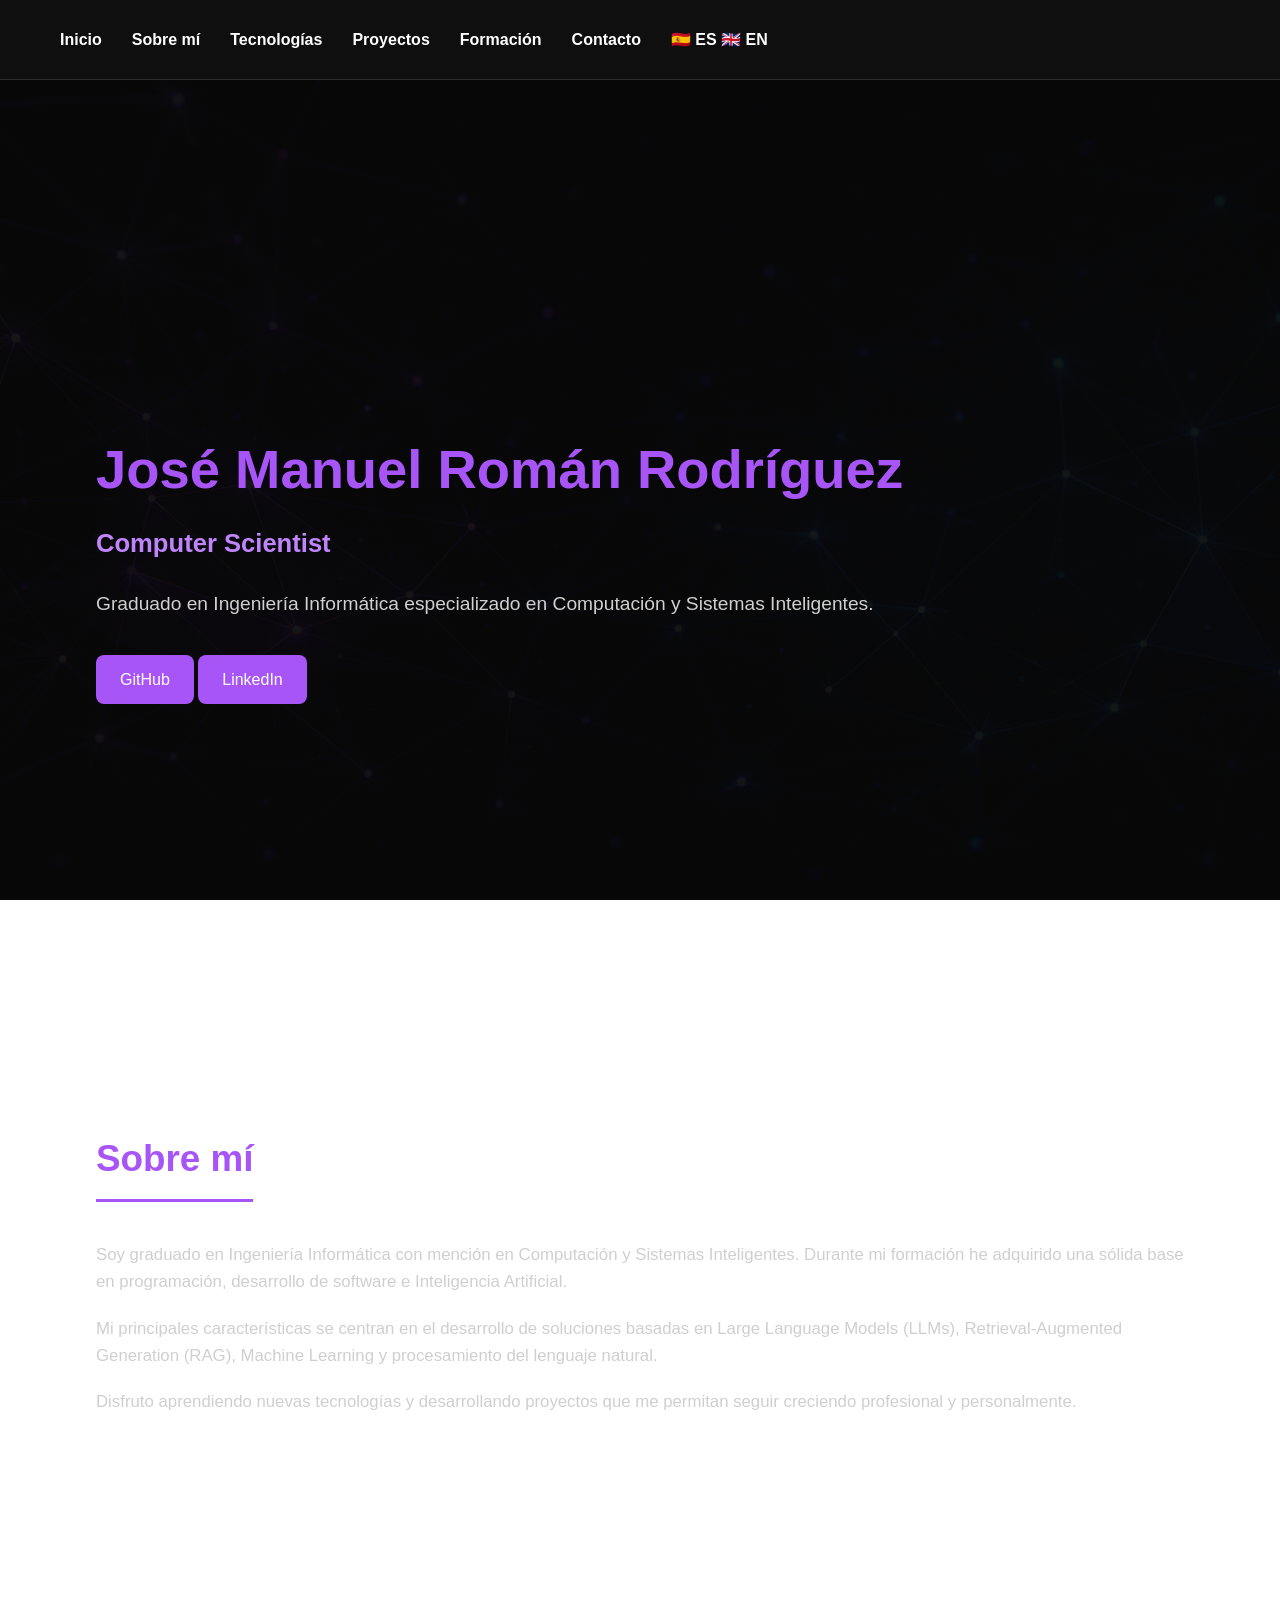
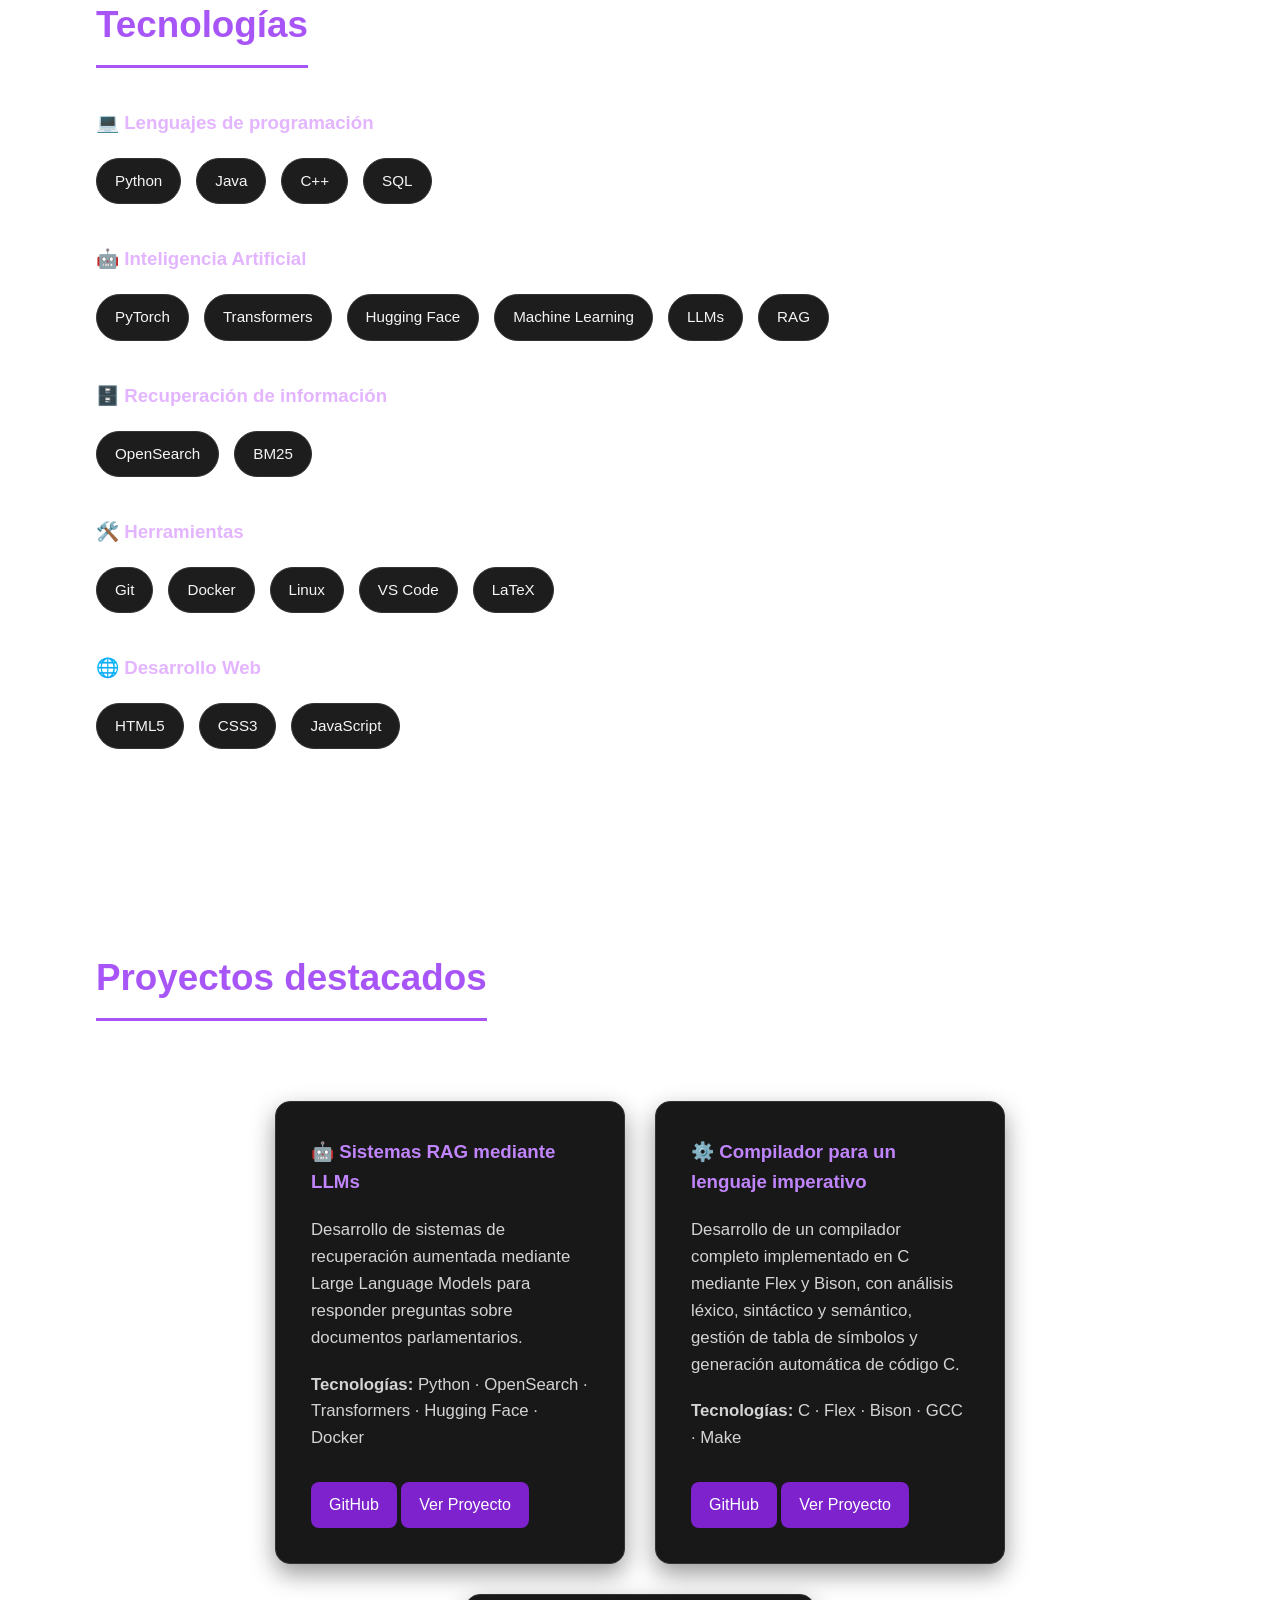
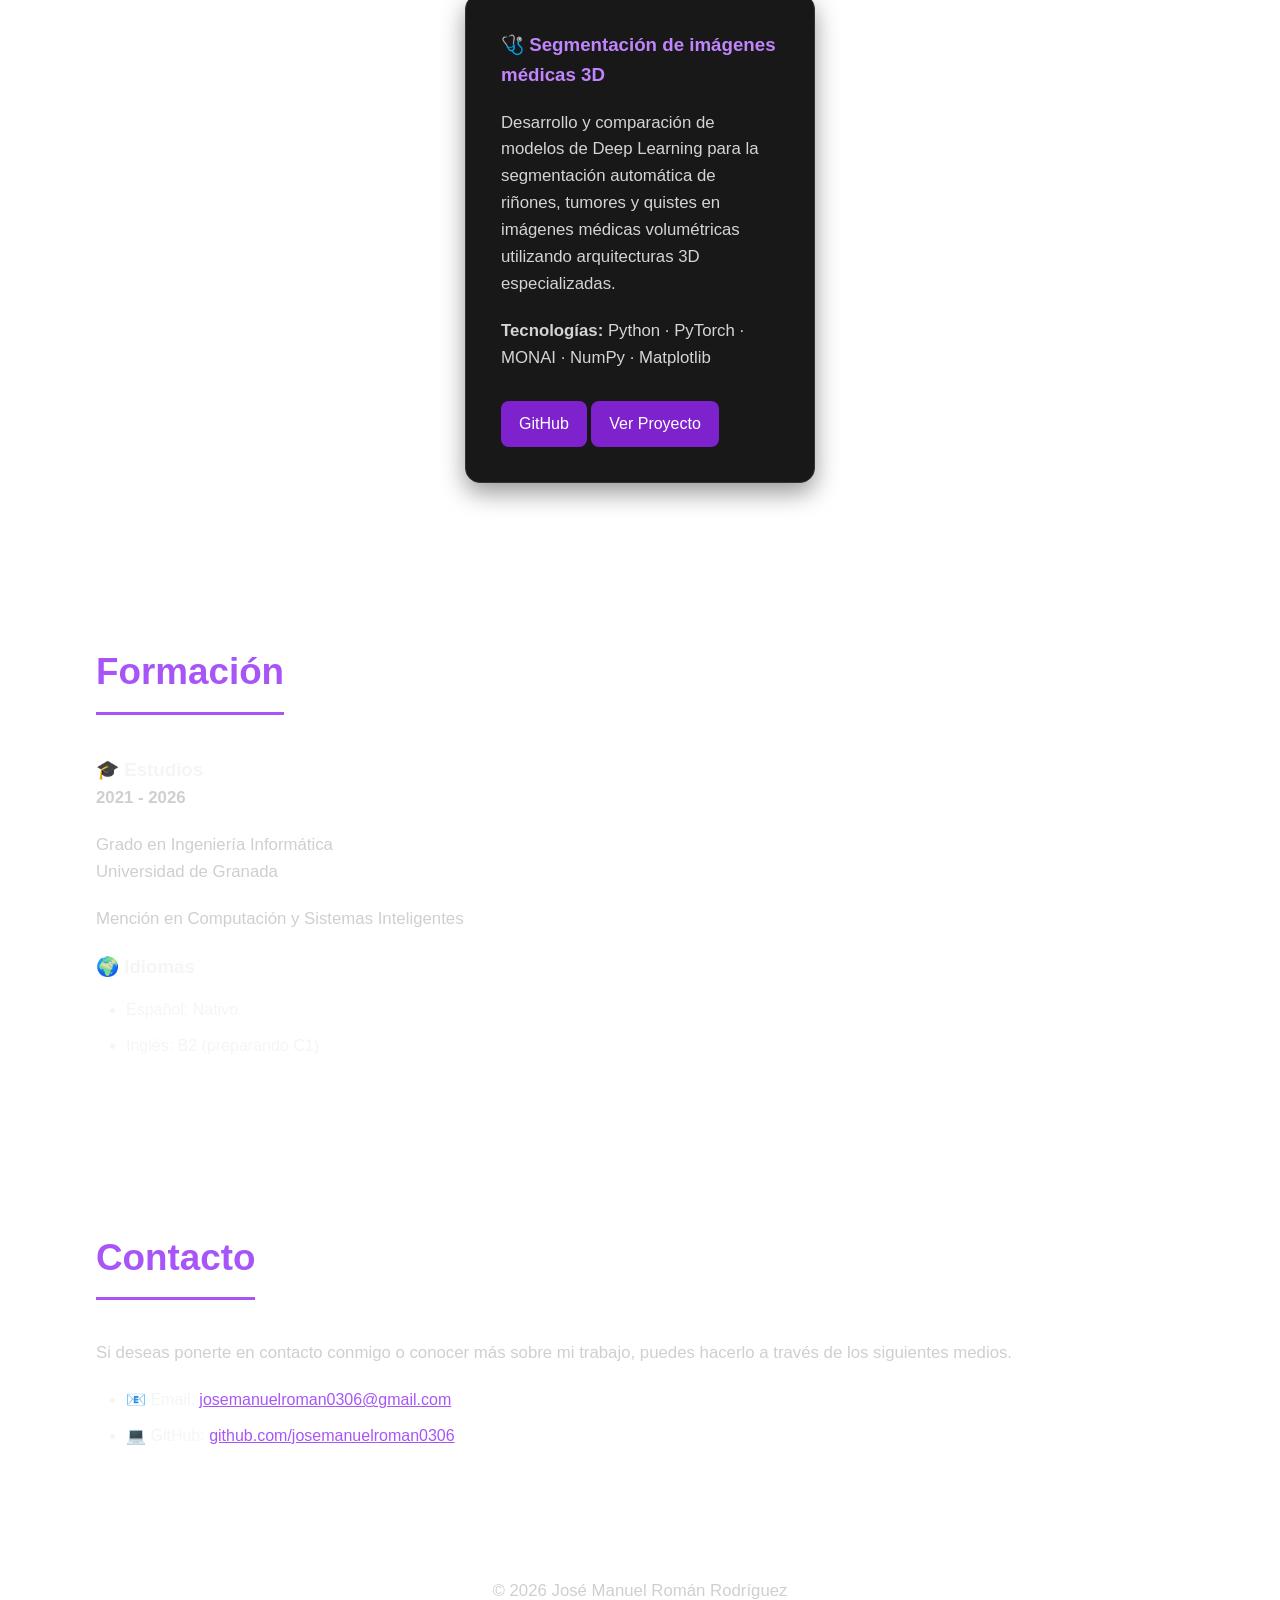
==== commit d670e6e3: "Añadido botón LinkedIn" ====
--- a/index.html
+++ b/index.html
@@ -51,6 +51,12 @@
                             GitHub
                         </a>
 
+                        <a href="https://www.linkedin.com/in/josé-manuel-román-rodríguez-3a4858437"
+                            target="_blank"
+                            rel="noopener noreferrer">
+                            LinkedIn
+                        </a>
+
                     </div>
 
                 </div>
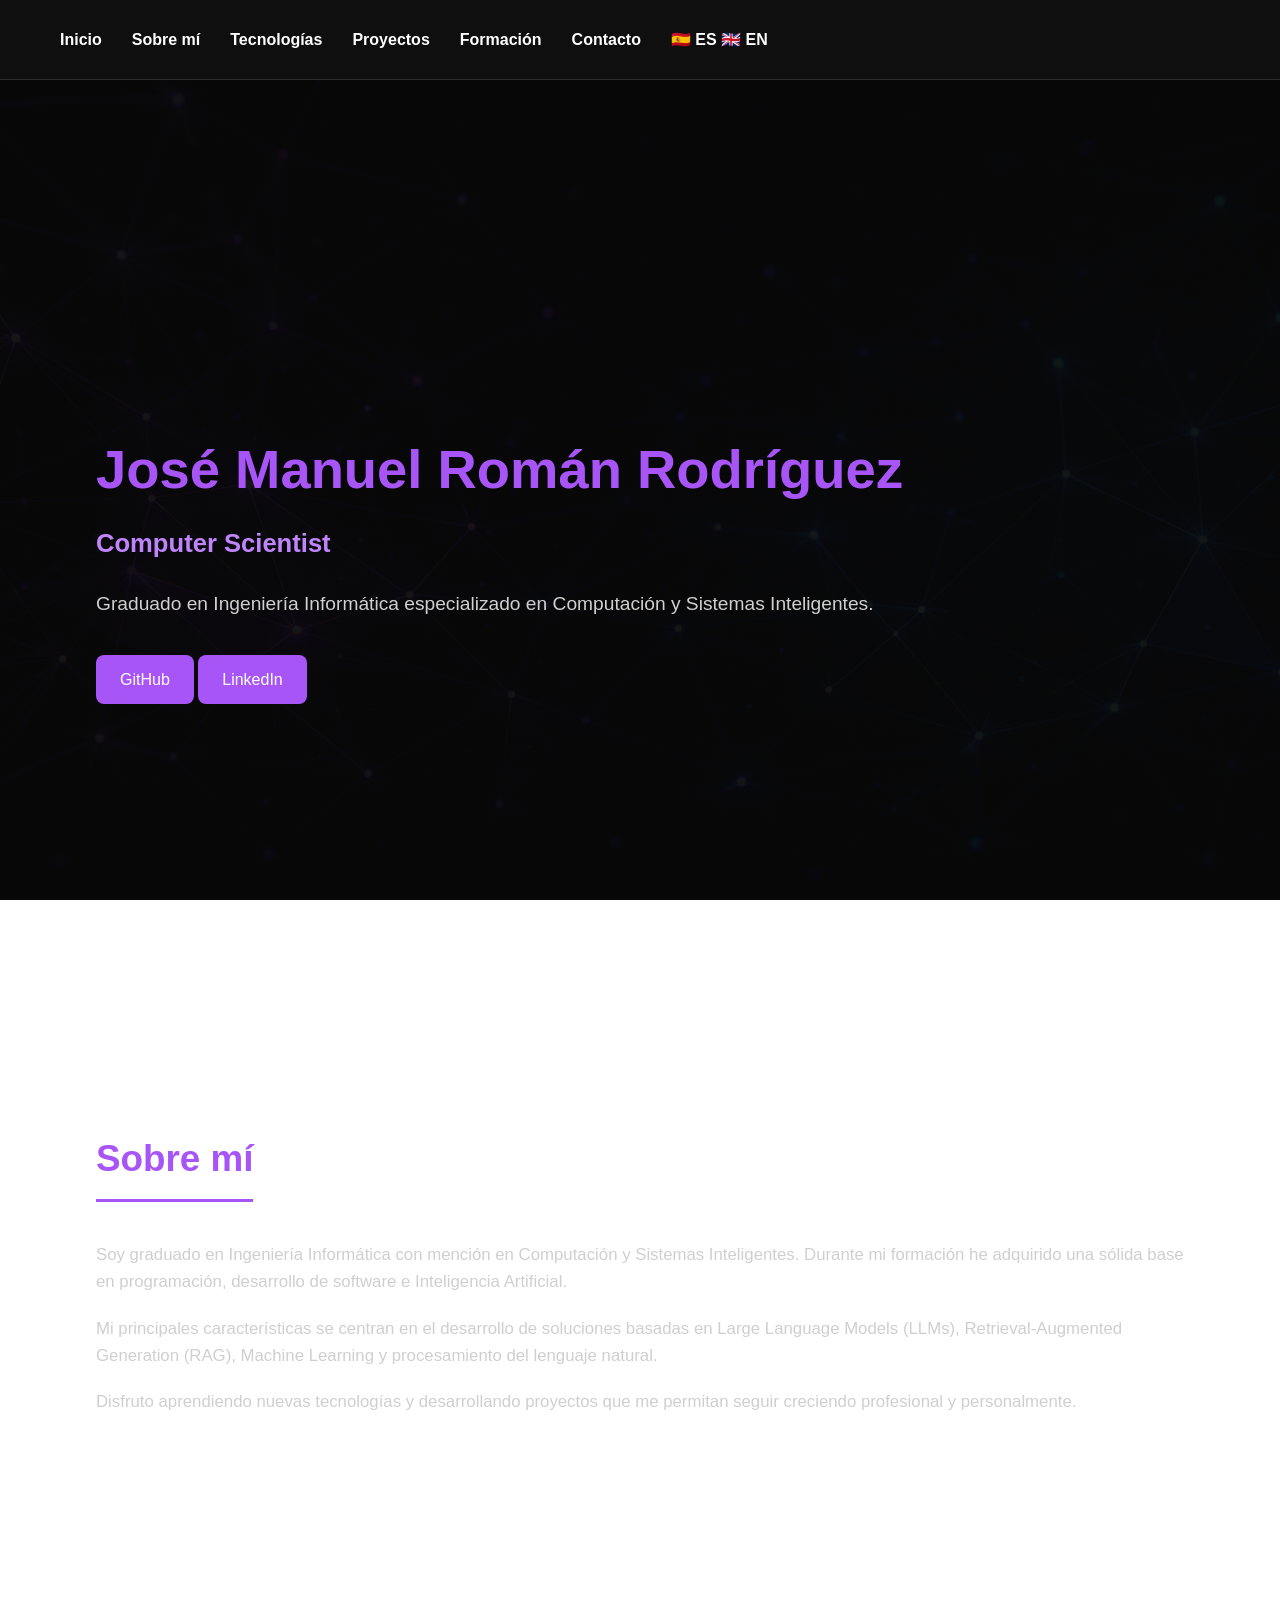
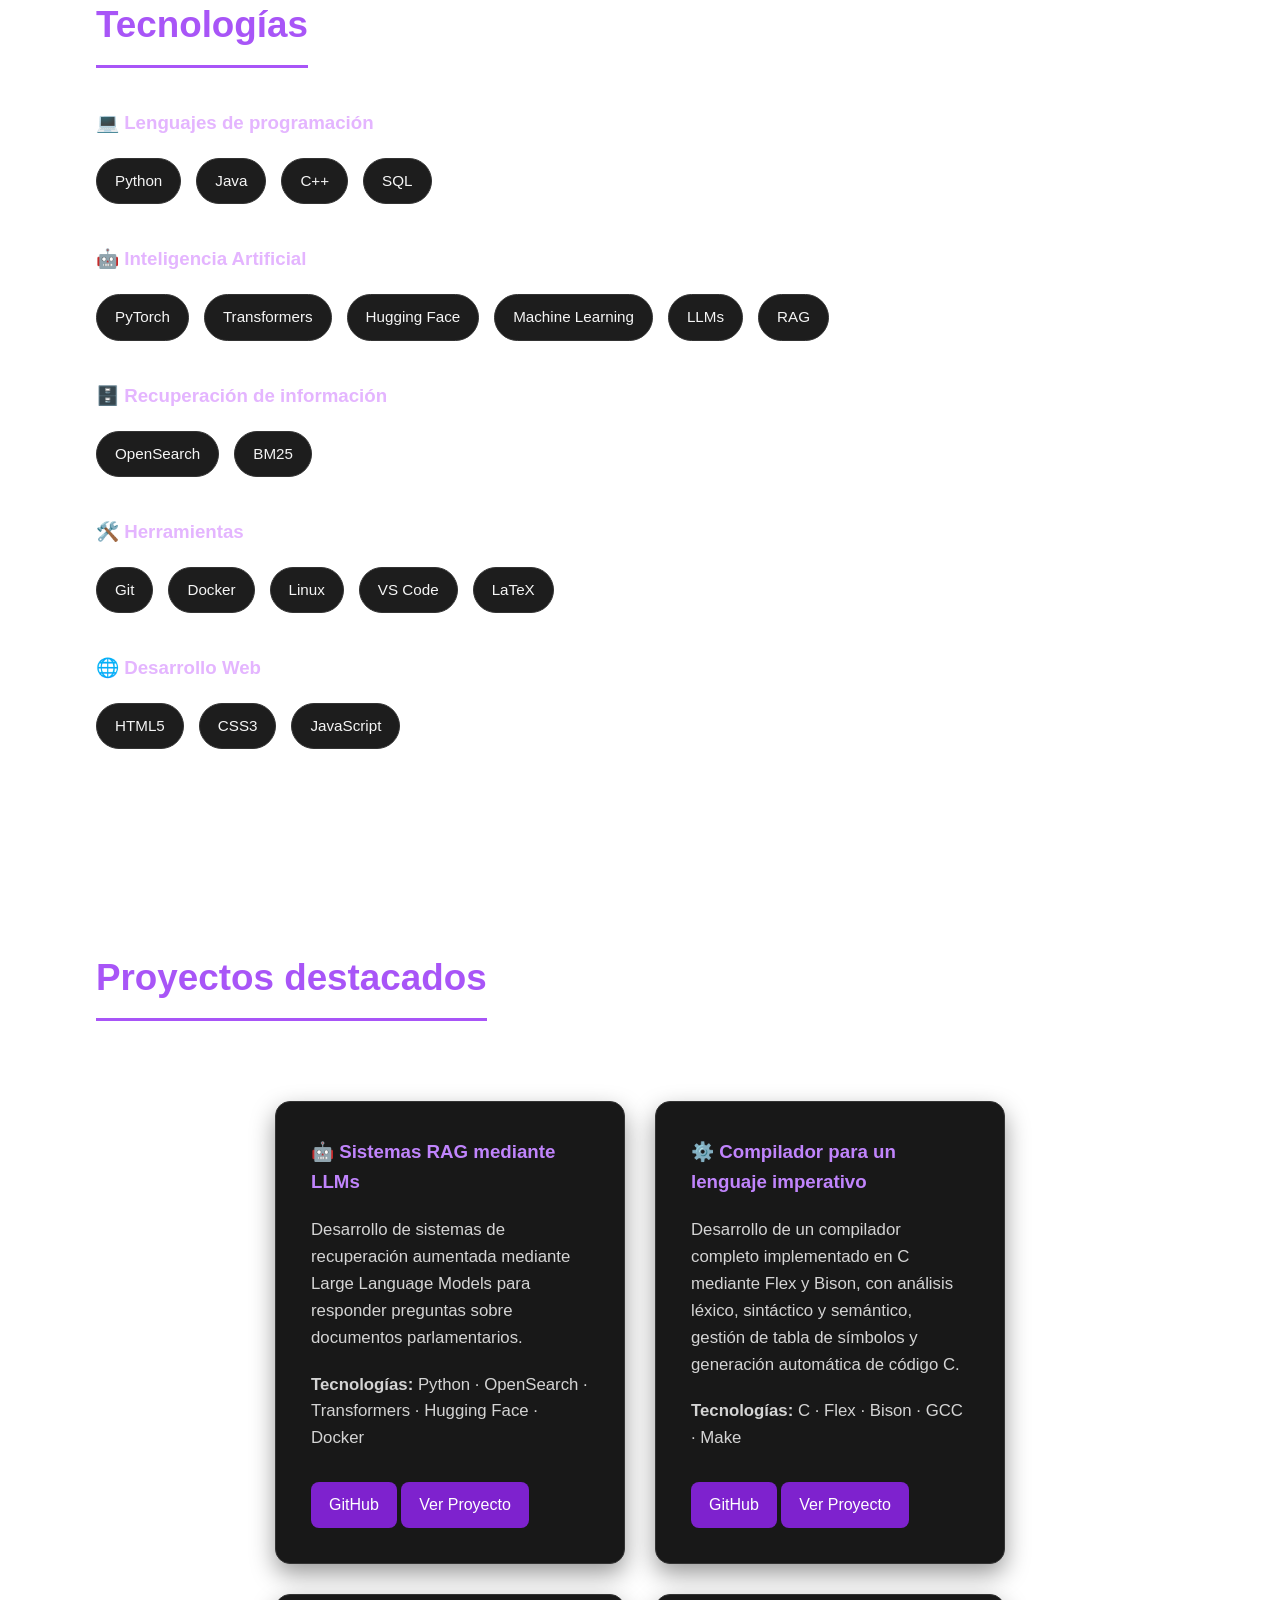
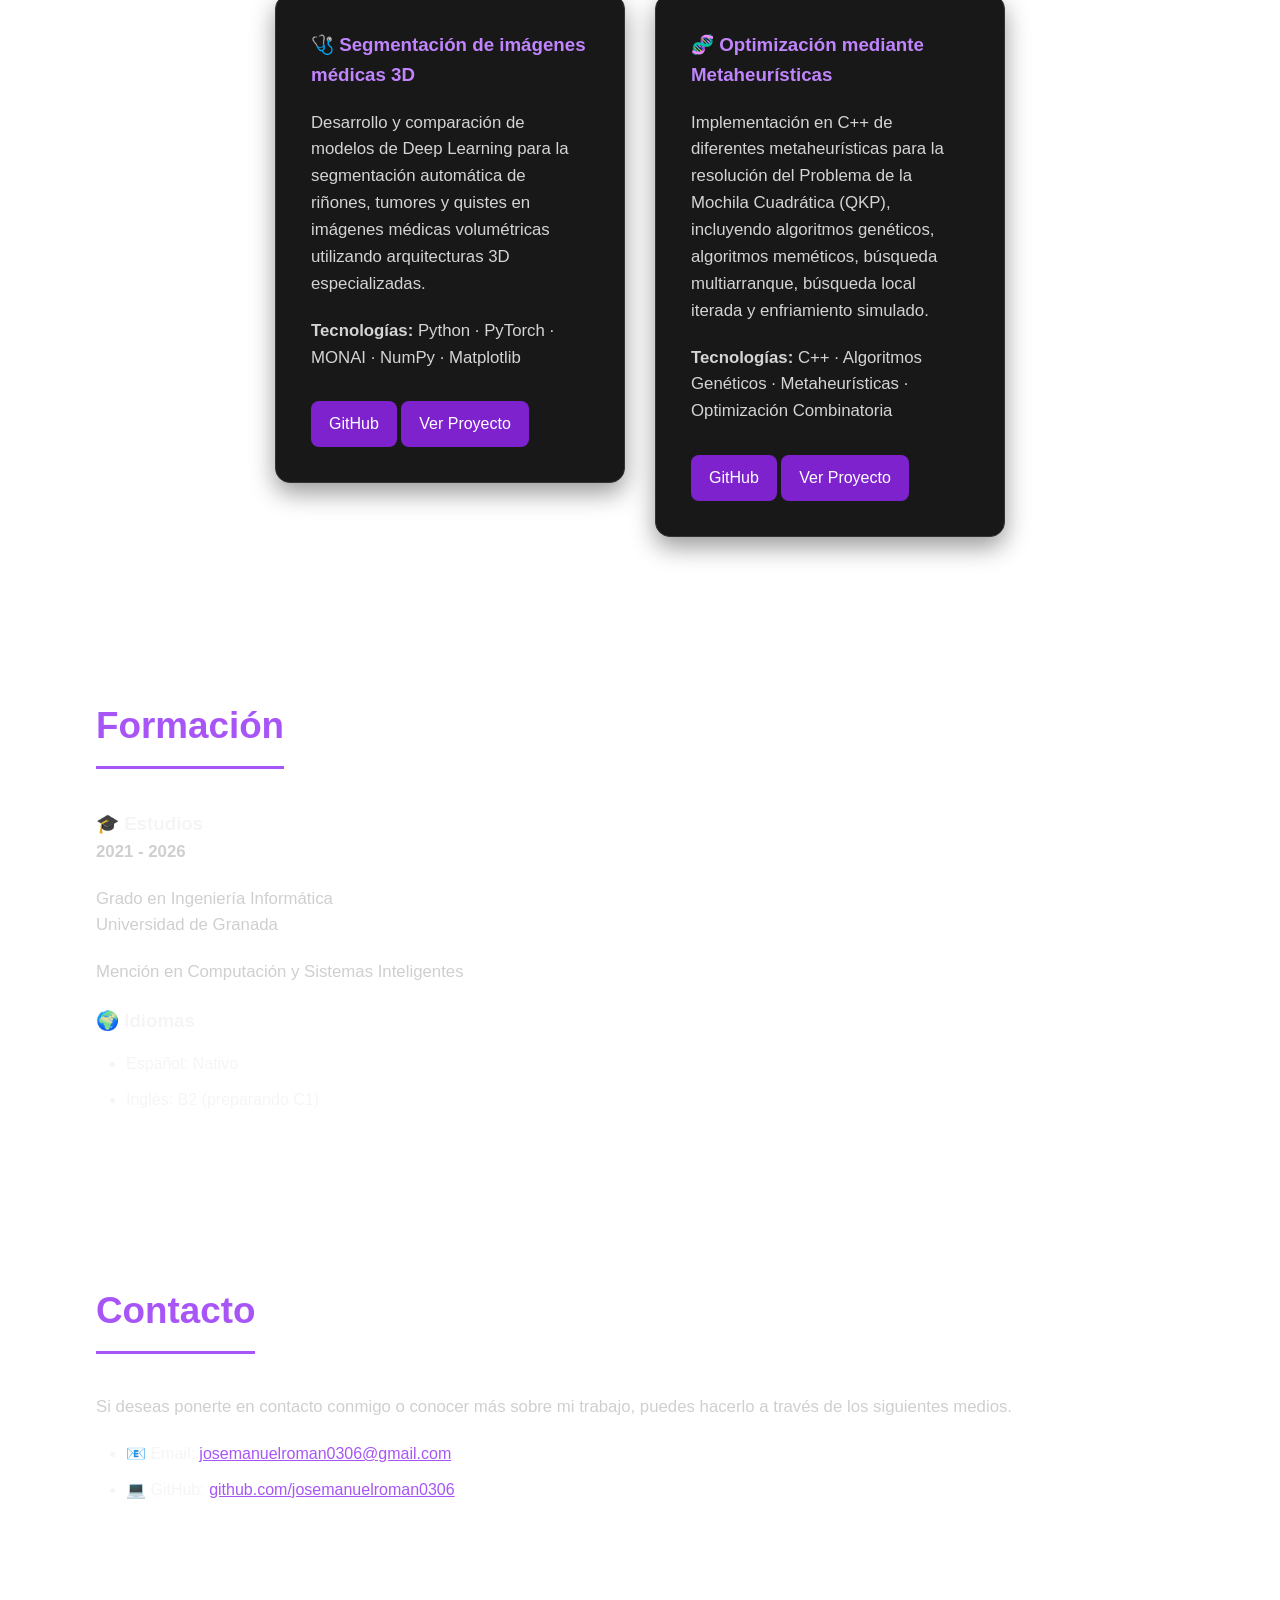
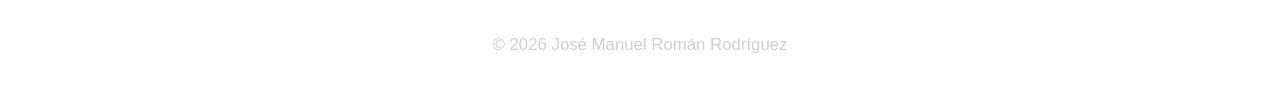
==== commit 6cd543c0: "Proyecto nuevo añadido" ====
--- a/index.html
+++ b/index.html
@@ -258,34 +258,42 @@
                     </a>
 
                 </div>
-                <!--
+
                 <div class="proyecto">
 
-                    <h3>🌐 Portfolio Personal</h3>
-
-                    <p>
-                        Desarrollo de un portfolio personal desde cero utilizando
-                        HTML, CSS y JavaScript con un diseño responsive para mostrar
-                        mi trayectoria, tecnologías y proyectos.
-                    </p>
-
+                    <h3>🧬 Optimización mediante Metaheurísticas</h3>
+
+                    <p>
+                        Implementación en C++ de diferentes metaheurísticas para la resolución
+                        del Problema de la Mochila Cuadrática (QKP), incluyendo algoritmos
+                        genéticos, algoritmos meméticos, búsqueda multiarranque,
+                        búsqueda local iterada y enfriamiento simulado.
+                    </p>
+                    
+                    <!--
+                    <p>
+                        <strong>Algoritmos:</strong>
+                        AGG · AGE · AM · BMB · ILS · ES · ILS-ES
+                    </p>
+                    -->
                     <p>
                         <strong>Tecnologías:</strong>
-                        HTML · CSS · JavaScript
-                    </p>
-
-                    <a href="https://github.com/josemanuelroman0306/portfolio"
-                            target="_blank"
-                            rel="noopener noreferrer">
-                            GitHub
-                    </a>
-
-                    <a href="proyectos/portfolio.html">
+                        C++ · Algoritmos Genéticos · Metaheurísticas · Optimización Combinatoria
+                    </p>
+
+                    <a href="https://github.com/josemanuelroman0306/Metaheuristicas"
+                            target="_blank"
+                            rel="noopener noreferrer">
+                            GitHub
+                    </a>
+
+                    <a href="proyectos/metaheuristicas.html">
                         Ver Proyecto
                     </a>
 
                 </div>
-                -->
+
+
             </div>
         </div>
     </section>
